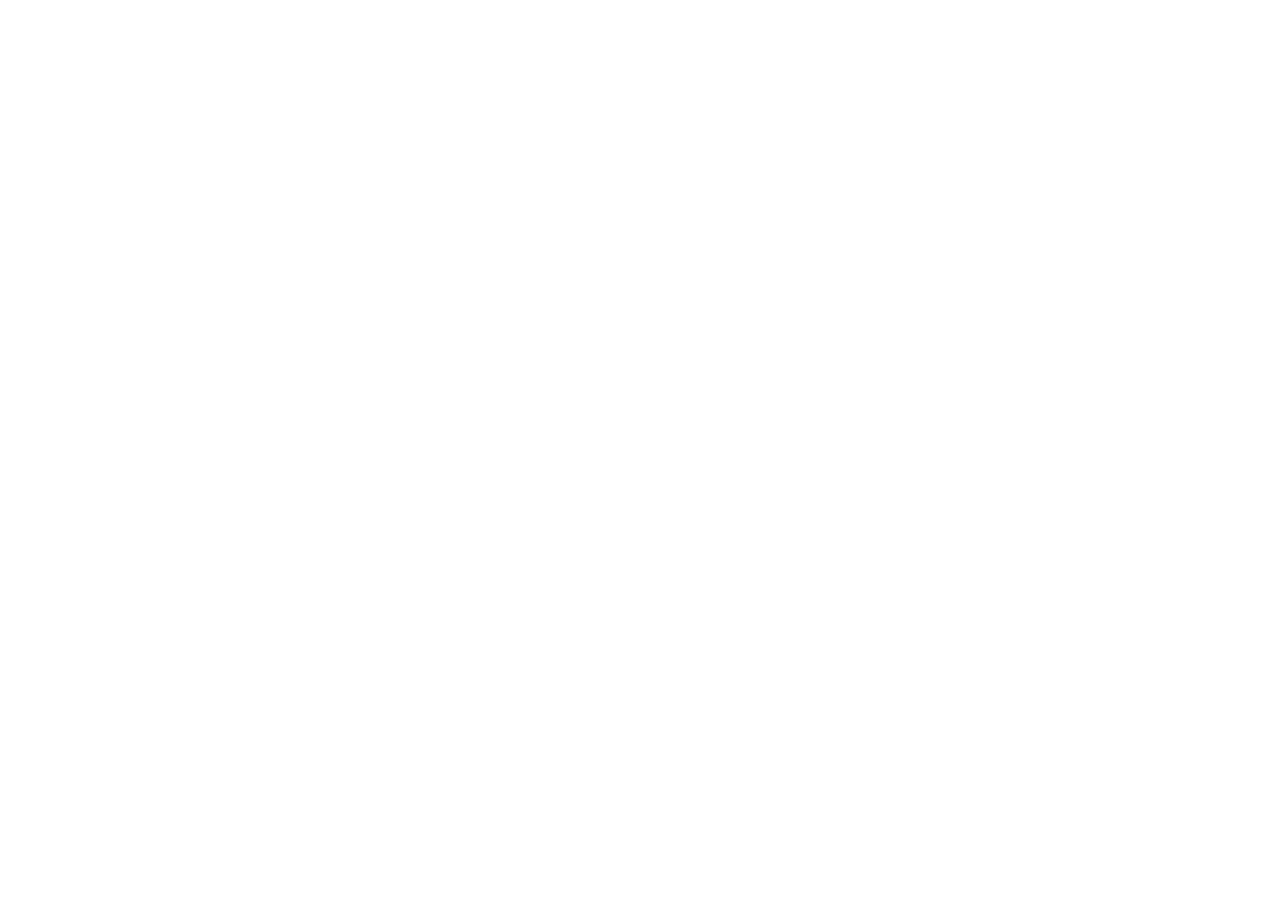
==== portofolio.html @ 979611de "Create portofolio.html" ====
<!DOCTYPE html>
<html lang="en">
<head>
    <meta charset="UTF-8">
    <meta name="viewport" content="width=device-width, initial-scale=1.0">
    <title>Document</title>
</head>
<body>
    
</body>
</html>
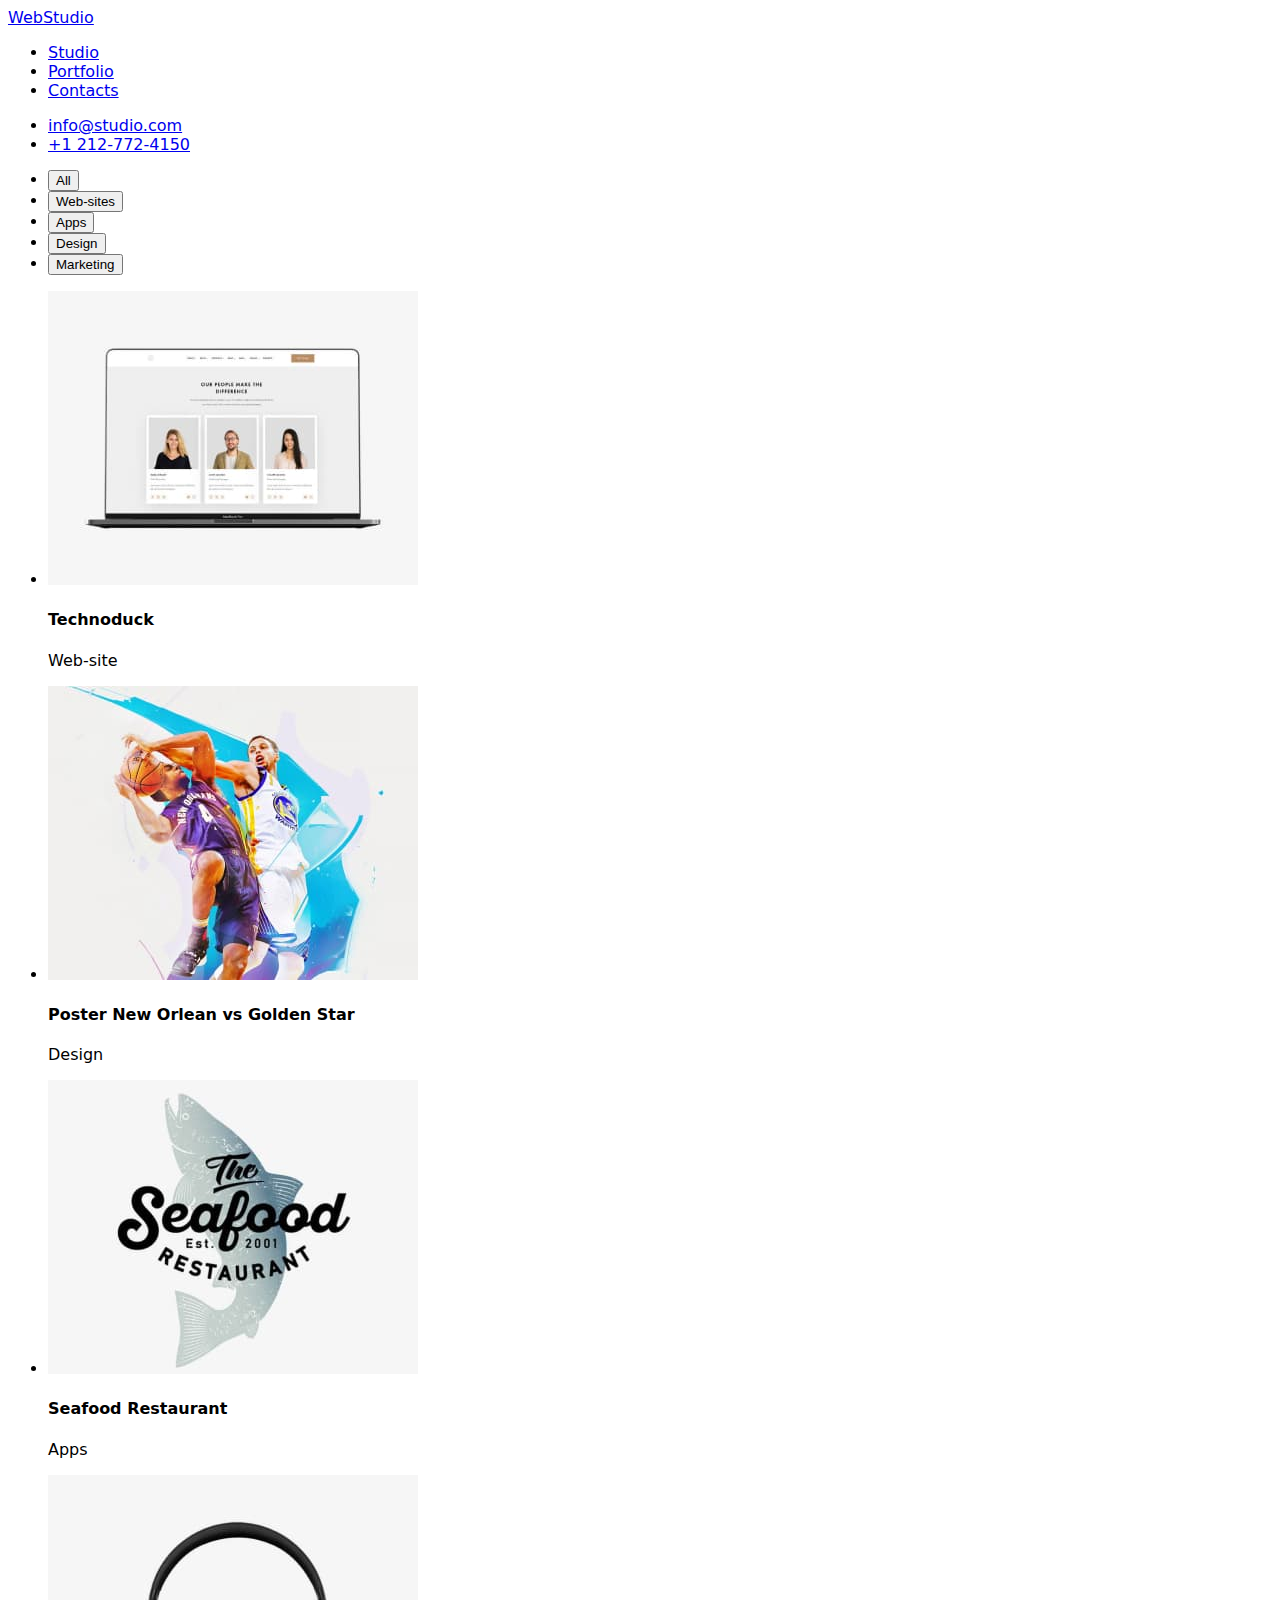
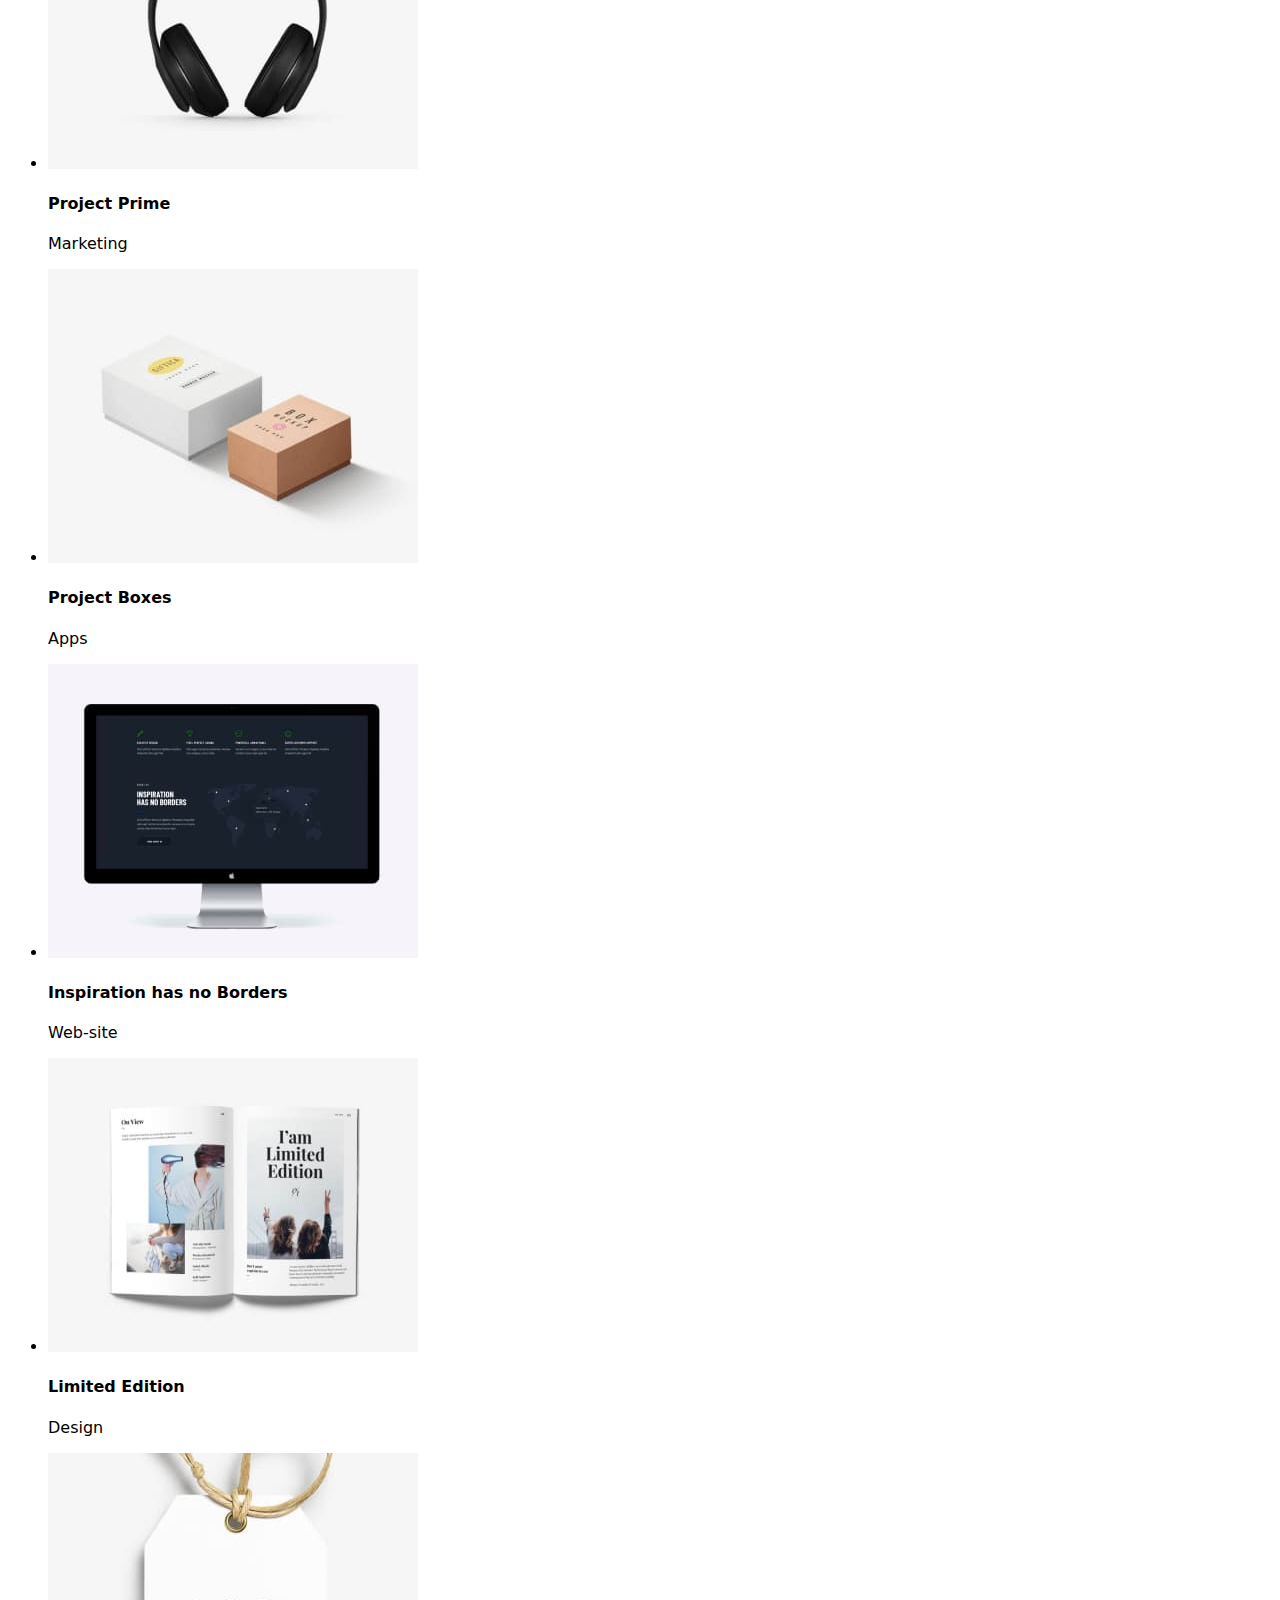
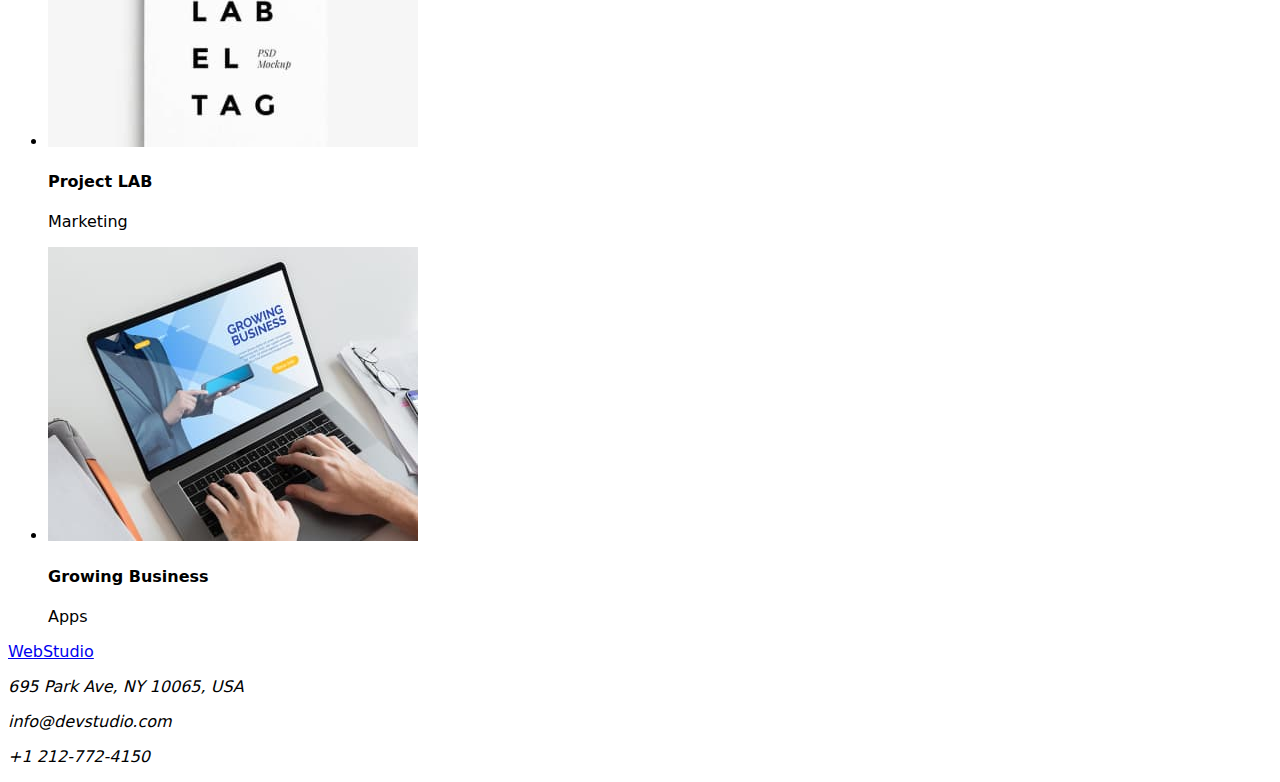
==== commit f8f6d690: "Update portofolio.html" ====
--- a/portofolio.html
+++ b/portofolio.html
@@ -1,11 +1,106 @@
 <!DOCTYPE html>
 <html lang="en">
+
 <head>
     <meta charset="UTF-8">
     <meta name="viewport" content="width=device-width, initial-scale=1.0">
-    <title>Document</title>
+    <title>Portofolio</title>
+
+    <link rel="preconnect" href="https://fonts.googleapis.com">
+    <link rel="preconnect" href="https://fonts.gstatic.com" crossorigin>
+    <link
+        href="https://fonts.googleapis.com/css2?family=Raleway:wght@700&family=Roboto:wght@400;500;700;900&display=swap"
+        rel="stylesheet">
+    <link rel="stylesheet" href="css/styles.css">
 </head>
+
 <body>
-    
+    <header>
+        <a href="./index.html">WebStudio</a>
+
+        <nav>
+            <ul>
+                <li><a href="./index.html">Studio</a></li>
+                <li><a href="./portofolio.html">Portfolio</a></li>
+                <li><a href="#">Contacts</a></li>
+            </ul>
+        </nav>
+
+        <ul>
+            <li><a href="mailto:info@studio.com">info@studio.com</a></li>
+            <li><a href="tel:+12127724150">+1 212-772-4150</a></li>
+        </ul>
+    </header>
+
+    <main>
+        <section>
+            <!-- Container section -->
+            <ul>
+                <li><button type="button"><span>All</span></button></li>
+                <li><button type="button"><span>Web-sites</span></button></li>
+                <li><button type="button"><span>Apps</span></button></li>
+                <li><button type="button"><span>Design</span></button></li>
+                <li><button type="button"><span>Marketing</span></button></li>
+            </ul>
+
+            <ul>
+                <li><img src="./images/technoduck.jpg" alt="Technoduck Web-site Image" width="370">
+                    <h4><b>Technoduck</b></h4>
+                    <p>Web-site</p>
+                </li>
+
+                <li><img src="./images/poster.jpg" alt="Poster New Orlean vs Golden Star Image" width="370">
+                    <h4><b>Poster New Orlean vs Golden Star</b></h4>
+                    <p>Design</p>
+                </li>
+
+                <li><img src="./images/seafood.jpg" alt="Seafood Restaurant Apps Image" width="370">
+                    <h4><b>Seafood Restaurant</b></h4>
+                    <p>Apps</p>
+                </li>
+
+                <li><img src="./images/headphones.jpg" alt="Project Prime Image" width="370">
+                    <h4><b>Project Prime</b></h4>
+                    <p>Marketing</p>
+                </li>
+
+                <li><img src="./images/boxes.jpg" alt="Project Boxes Apps Image" width="370">
+                    <h4><b>Project Boxes</b></h4>
+                    <p>Apps</p>
+                </li>
+
+                <li><img src="./images/monitor.jpg" alt="Inspiration has no Borders Web-site Image" width="370">
+                    <h4><b>Inspiration has no Borders</b></h4>
+                    <p>Web-site</p>
+                </li>
+
+                <li><img src="./images/book.jpg" alt="Limited Edition Image" width="370">
+                    <h4><b>Limited Edition</b></h4>
+                    <p>Design</p>
+
+                <li><img src="./images/label.jpg" alt="Project LAB Image" width="370">
+                    <h4><b>Project LAB</b></h4>
+                    <p>Marketing</p>
+                </li>
+
+                <li><img src="./images/laptop.jpg" alt="Growing Business Apps Image" width="370">
+                    <h4><b>Growing Business</b></h4>
+                    <p>Apps</p>
+                </li>
+            </ul>
+        </section>
+    </main>
+
+    <!-- Contact Adress Section -->
+    <footer>
+        <a href="./index.html">WebStudio</a>
+        <address>
+            <p>695 Park Ave, NY 10065, USA</p>
+            <p>info@devstudio.com</p>
+            <p>+1 212-772-4150</p>
+        </address>
+    </footer>
+
 </body>
+
 </html>--- a/css/styles.css
+++ b/css/styles.css
@@ -0,0 +1,106 @@
+body {
+  font-family: system-ui, -apple-system, BlinkMacSystemFont, "Segoe UI", Roboto,
+    Oxygen, Ubuntu, Cantarell, "Open Sans", "Helvetica Neue", sans-serif;
+}
+
+.header-web-logo {
+  color: #2196f3;
+  font-family: Raleway;
+  font-size: 26px;
+  font-weight: 700;
+  line-height: normal;
+  letter-spacing: 0.78px;
+}
+
+.header-studio-logo {
+  color: #000;
+  font-family: Raleway;
+  font-size: 26px;
+  font-weight: 700;
+  line-height: normal;
+  letter-spacing: 0.78px;
+}
+
+.nav-studio {
+  color: #212121;
+  font-family: Roboto;
+  font-size: 14px;
+  font-weight: 500;
+  line-height: normal;
+  letter-spacing: 0.28px;
+}
+.nav-link {
+  color: #212121;
+  font-family: Roboto;
+  font-size: 14px;
+  font-weight: 500;
+  line-height: normal;
+  letter-spacing: 0.28px;
+}
+
+.nav-portofolio {
+  color: #2196f3;
+  font-family: Roboto;
+  font-size: 14px;
+  font-weight: 500;
+  line-height: normal;
+  letter-spacing: 0.28px;
+}
+
+.contact {
+  color: #757575;
+  font-family: Roboto;
+  font-size: 14px;
+  font-weight: 500;
+  line-height: normal;
+  letter-spacing: 0.28px;
+}
+
+.business-solution-title {
+  color: #fff;
+  text-align: center;
+  font-family: Roboto;
+  font-size: 44px;
+  font-weight: 900;
+  line-height: 60px; /* 136.364% */
+  letter-spacing: 2.64px;
+  text-transform: uppercase;
+}
+
+.request-button {
+  color: #fff;
+  text-align: center;
+  font-family: Roboto;
+  font-size: 16px;
+  font-weight: 700;
+  line-height: 30px; /* 187.5% */
+  letter-spacing: 0.96px;
+}
+
+.about-us-title {
+  color: #212121;
+  font-family: Roboto;
+  font-size: 14px;
+  font-weight: 700;
+  line-height: normal;
+  letter-spacing: 0.42px;
+  text-transform: uppercase;
+}
+
+.about-us-text {
+  color: #757575;
+  font-family: Roboto;
+  font-size: 14px;
+  line-height: 24px; /* 171.429% */
+  letter-spacing: 0.42px;
+}
+
+.what-we-do-title {
+  color: #212121;
+  text-align: center;
+  font-family: Roboto;
+  font-size: 36px;
+  font-weight: 700;
+  line-height: normal;
+  letter-spacing: 1.08px;
+}
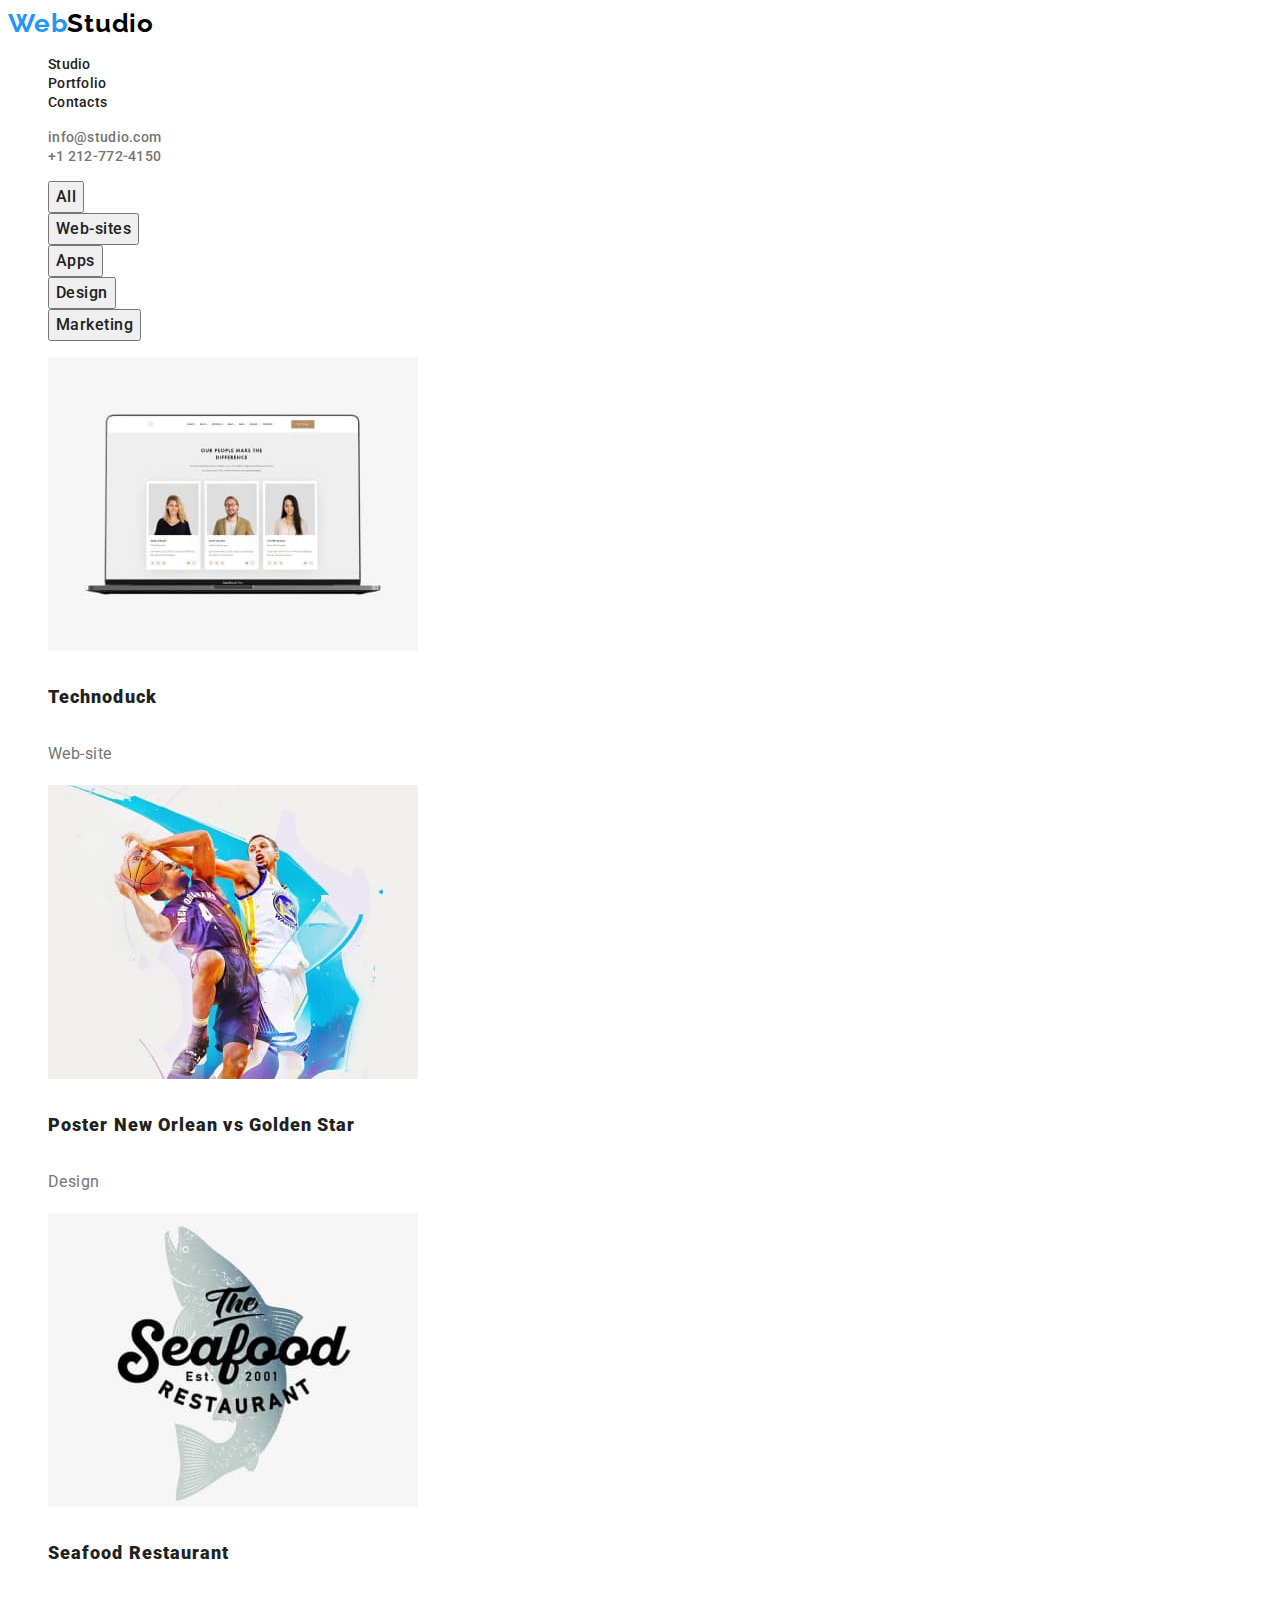
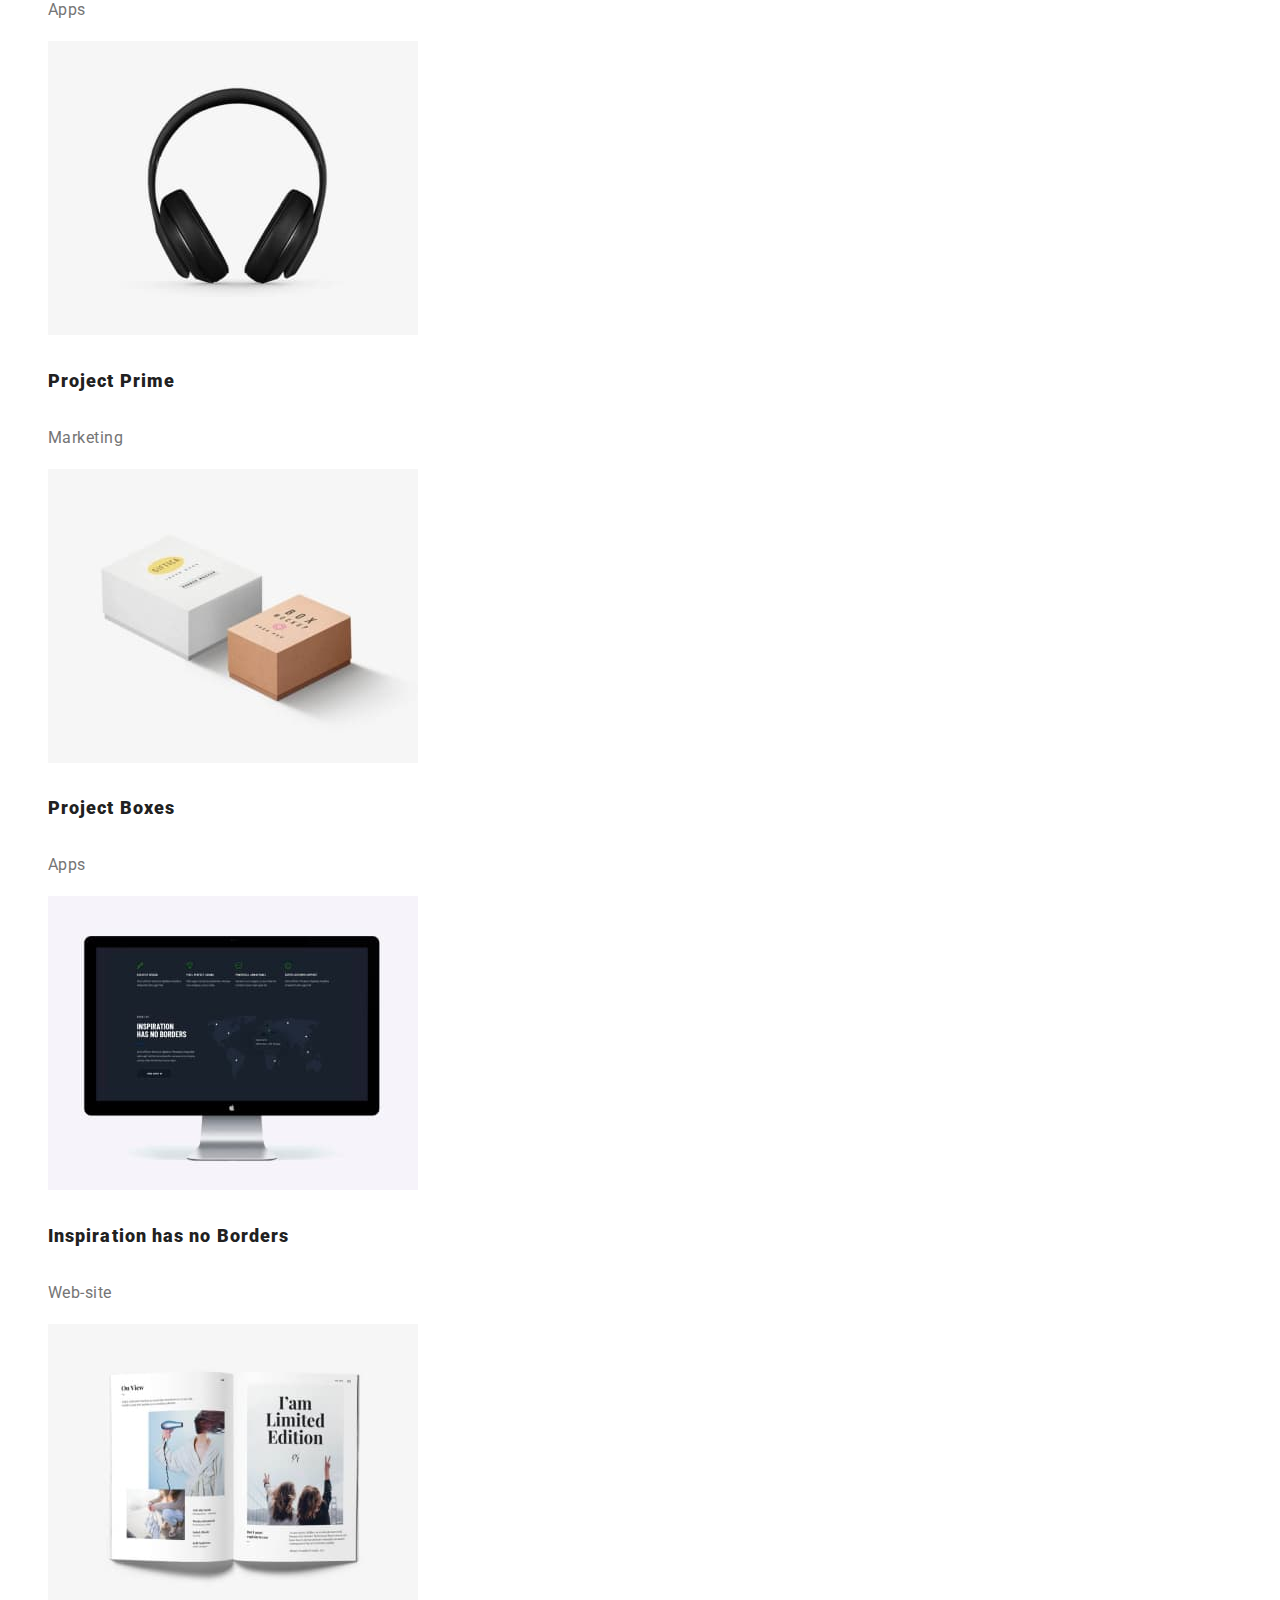
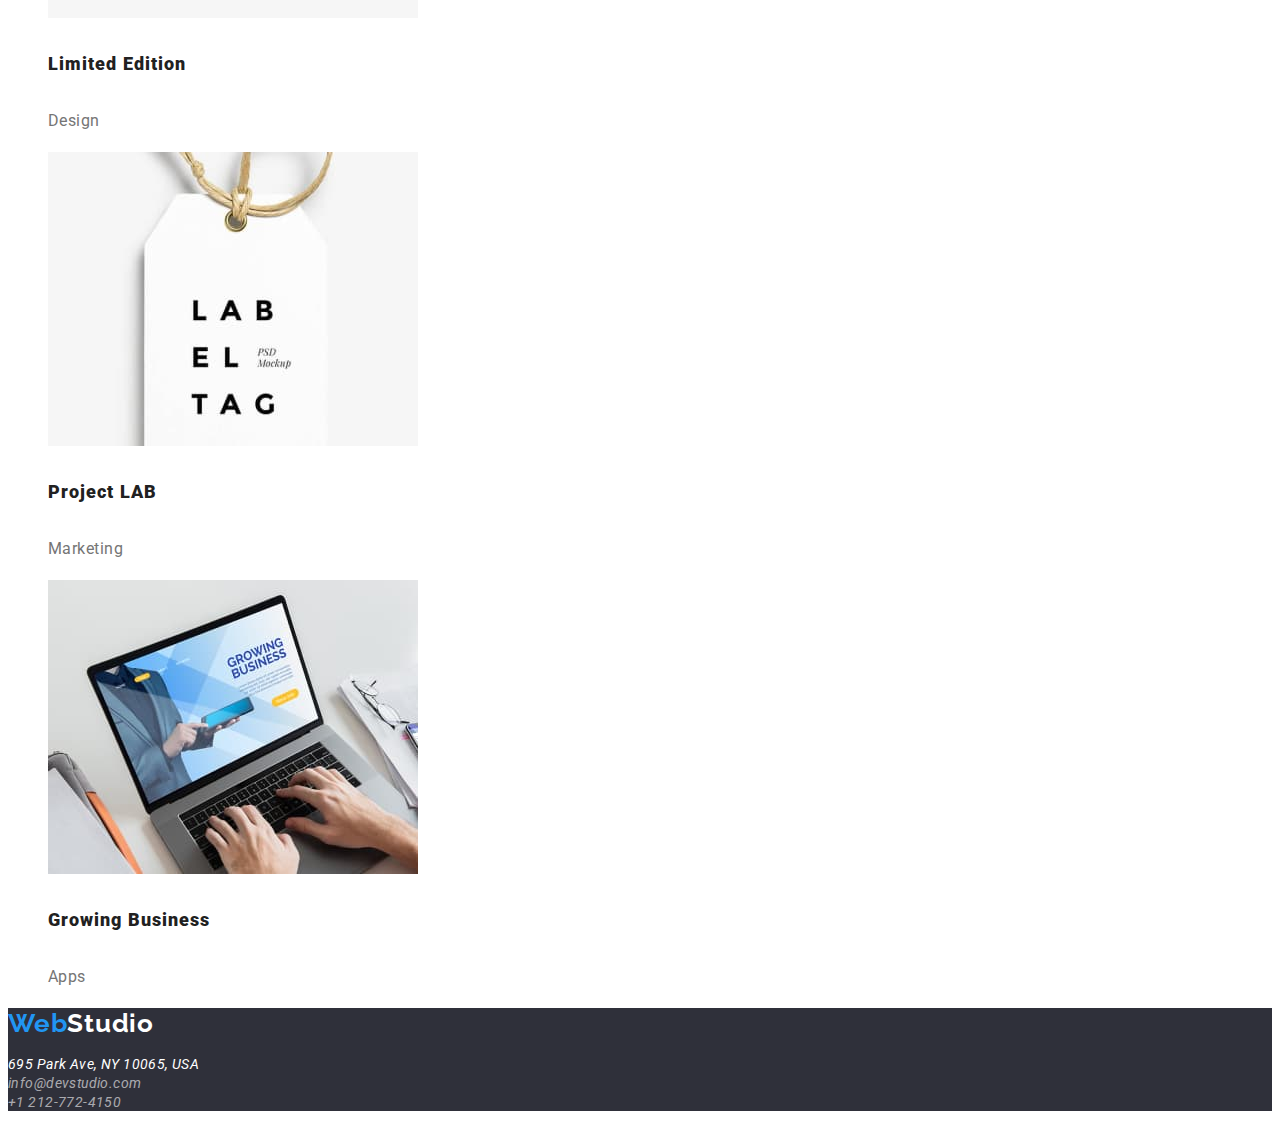
==== commit 5db292d1: "homework done" ====
--- a/portofolio.html
+++ b/portofolio.html
@@ -5,7 +5,6 @@
     <meta charset="UTF-8">
     <meta name="viewport" content="width=device-width, initial-scale=1.0">
     <title>Portofolio</title>
-
     <link rel="preconnect" href="https://fonts.googleapis.com">
     <link rel="preconnect" href="https://fonts.gstatic.com" crossorigin>
     <link
@@ -16,88 +15,92 @@
 
 <body>
     <header>
-        <a href="./index.html">WebStudio</a>
+        <a class="no-underline" href="./index.html"><span class="web-logo">Web</span><span
+                class="upper-studio-logo">Studio</span></a>
 
         <nav>
-            <ul>
-                <li><a href="./index.html">Studio</a></li>
-                <li><a href="./portofolio.html">Portfolio</a></li>
-                <li><a href="#">Contacts</a></li>
+            <ul class="no-bullet">
+                <li><a class="no-underline" href="./index.html"><span class="nav-link">Studio</span></a></li>
+                <li><a class="no-underline" href="./portofolio.html"><span class="nav-link">Portfolio</span></a></li>
+                <li><a class="no-underline" href="#"><span class="nav-link">Contacts</span></a></li>
             </ul>
         </nav>
 
-        <ul>
-            <li><a href="mailto:info@studio.com">info@studio.com</a></li>
-            <li><a href="tel:+12127724150">+1 212-772-4150</a></li>
+        <ul class="no-bullet">
+            <li><a class="no-underline" href="mailto:info@studio.com"><span class="contact">info@studio.com</span></a>
+            </li>
+            <li><a class="no-underline" href="tel:+12127724150"><span class="contact">+1 212-772-4150</span></a></li>
         </ul>
     </header>
 
     <main>
         <section>
             <!-- Container section -->
-            <ul>
-                <li><button type="button"><span>All</span></button></li>
-                <li><button type="button"><span>Web-sites</span></button></li>
-                <li><button type="button"><span>Apps</span></button></li>
-                <li><button type="button"><span>Design</span></button></li>
-                <li><button type="button"><span>Marketing</span></button></li>
+            <ul class="no-bullet">
+                <li><button class="menu" type="button">All</button></li>
+                <li><button class="menu" type="button">Web-sites</button></li>
+                <li><button class="menu" type="button">Apps</button></li>
+                <li><button class="menu" type="button">Design</button></li>
+                <li><button class="menu" type="button">Marketing</button></li>
             </ul>
 
-            <ul>
+            <ul class="no-bullet">
                 <li><img src="./images/technoduck.jpg" alt="Technoduck Web-site Image" width="370">
-                    <h4><b>Technoduck</b></h4>
-                    <p>Web-site</p>
+                    <h4 class="project"><b>Technoduck</b></h4>
+                    <p class="web-site">Web-site</p>
                 </li>
 
                 <li><img src="./images/poster.jpg" alt="Poster New Orlean vs Golden Star Image" width="370">
-                    <h4><b>Poster New Orlean vs Golden Star</b></h4>
-                    <p>Design</p>
+                    <h4 class="project"><b>Poster New Orlean vs Golden Star</b></h4>
+                    <p class="design">Design</p>
                 </li>
 
-                <li><img src="./images/seafood.jpg" alt="Seafood Restaurant Apps Image" width="370">
-                    <h4><b>Seafood Restaurant</b></h4>
-                    <p>Apps</p>
+                <li><img src=" ./images/seafood.jpg" alt="Seafood Restaurant Apps Image" width="370">
+                    <h4 class="project"><b>Seafood Restaurant</b></h4>
+                    <p class="apps">Apps</p>
                 </li>
 
-                <li><img src="./images/headphones.jpg" alt="Project Prime Image" width="370">
-                    <h4><b>Project Prime</b></h4>
-                    <p>Marketing</p>
+                <li><img src=" ./images/headphones.jpg" alt="Project Prime Image" width="370">
+                    <h4 class="project"><b>Project Prime</b></h4>
+                    <p class="marketing">Marketing</p>
                 </li>
 
                 <li><img src="./images/boxes.jpg" alt="Project Boxes Apps Image" width="370">
-                    <h4><b>Project Boxes</b></h4>
-                    <p>Apps</p>
+                    <h4 class="project"><b>Project Boxes</b></h4>
+                    <p class="apps">Apps</p>
                 </li>
 
                 <li><img src="./images/monitor.jpg" alt="Inspiration has no Borders Web-site Image" width="370">
-                    <h4><b>Inspiration has no Borders</b></h4>
-                    <p>Web-site</p>
+                    <h4 class="project"><b>Inspiration has no Borders</b></h4>
+                    <p class="web-site">Web-site</p>
                 </li>
 
                 <li><img src="./images/book.jpg" alt="Limited Edition Image" width="370">
-                    <h4><b>Limited Edition</b></h4>
-                    <p>Design</p>
+                    <h4 class="project"><b>Limited Edition</b></h4>
+                    <p class="design">Design</p>
 
                 <li><img src="./images/label.jpg" alt="Project LAB Image" width="370">
-                    <h4><b>Project LAB</b></h4>
-                    <p>Marketing</p>
+                    <h4 class="project"><b>Project LAB</b></h4>
+                    <p class="marketing">Marketing</p>
                 </li>
 
                 <li><img src="./images/laptop.jpg" alt="Growing Business Apps Image" width="370">
-                    <h4><b>Growing Business</b></h4>
-                    <p>Apps</p>
+                    <h4 class="project"><b>Growing Business</b></h4>
+                    <p class="apps">Apps</p>
                 </li>
             </ul>
         </section>
     </main>
 
     <!-- Contact Adress Section -->
-    <footer>
-        <a href="./index.html">WebStudio</a>
+    <footer class="bottom">
+        <a class="no-underline" href="./index.html"><span class="web-logo">Web</span><span
+                class="bottom-studio-logo">Studio</span></a>
         <address>
-            <p>695 Park Ave, NY 10065, USA</p>
-            <p>info@devstudio.com</p>
-            <p>+1 212-772-4150</p>
+            <p> <span class="location">695 Park Ave, NY 10065, USA</span><br>
+                <span class="contact-us">info@devstudio.com</span><br>
+                <span class="contact-us">+1 212-772-4150</span>
+            </p>
         </address>
     </footer>
 
--- a/css/styles.css
+++ b/css/styles.css
@@ -3,7 +3,7 @@
     Oxygen, Ubuntu, Cantarell, "Open Sans", "Helvetica Neue", sans-serif;
 }
 
-.header-web-logo {
+.web-logo {
   color: #2196f3;
   font-family: Raleway;
   font-size: 26px;
@@ -12,7 +12,7 @@
   letter-spacing: 0.78px;
 }
 
-.header-studio-logo {
+.upper-studio-logo {
   color: #000;
   font-family: Raleway;
   font-size: 26px;
@@ -21,14 +21,6 @@
   letter-spacing: 0.78px;
 }
 
-.nav-studio {
-  color: #212121;
-  font-family: Roboto;
-  font-size: 14px;
-  font-weight: 500;
-  line-height: normal;
-  letter-spacing: 0.28px;
-}
 .nav-link {
   color: #212121;
   font-family: Roboto;
@@ -37,16 +29,6 @@
   line-height: normal;
   letter-spacing: 0.28px;
 }
-
-.nav-portofolio {
-  color: #2196f3;
-  font-family: Roboto;
-  font-size: 14px;
-  font-weight: 500;
-  line-height: normal;
-  letter-spacing: 0.28px;
-}
-
 .contact {
   color: #757575;
   font-family: Roboto;
@@ -56,7 +38,16 @@
   letter-spacing: 0.28px;
 }
 
-.business-solution-title {
+.nav-link:hover,
+.contact:hover {
+  color: #2196f3;
+}
+
+.business-solutions-section {
+  background: #2f303a;
+}
+
+.business-solution {
   color: #fff;
   text-align: center;
   font-family: Roboto;
@@ -75,9 +66,17 @@
   font-weight: 700;
   line-height: 30px; /* 187.5% */
   letter-spacing: 0.96px;
+  background: #2196f3;
+  cursor: pointer;
 }
 
-.about-us-title {
+.request-button:hover {
+  border-radius: 4px;
+  background: #2196f3;
+  box-shadow: 0px 4px 4px 0px rgba(0, 0, 0, 0.15);
+}
+
+.about-us {
   color: #212121;
   font-family: Roboto;
   font-size: 14px;
@@ -95,12 +94,104 @@
   letter-spacing: 0.42px;
 }
 
-.what-we-do-title {
+.chapter {
+  text-align: center;
   color: #212121;
-  text-align: center;
   font-family: Roboto;
   font-size: 36px;
   font-weight: 700;
   line-height: normal;
   letter-spacing: 1.08px;
 }
+
+.my-name {
+  text-align: center;
+  color: #212121;
+  font-family: Roboto;
+  font-size: 16px;
+  font-weight: 500;
+  line-height: normal;
+  letter-spacing: 0.48px;
+}
+
+.my-job {
+  color: #757575;
+  text-align: center;
+  font-family: Roboto;
+  font-size: 16px;
+  line-height: normal;
+  letter-spacing: 0.48px;
+}
+
+.menu {
+  color: #212121;
+  text-align: center;
+  font-family: Roboto;
+  font-size: 16px;
+  font-weight: 500;
+  line-height: 26px; /* 162.5% */
+  letter-spacing: 0.48px;
+  cursor: pointer;
+}
+
+.menu:hover {
+  background-color: #2196f3;
+  color: #fff;
+}
+
+.project {
+  color: #212121;
+  font-family: Roboto;
+  font-size: 18px;
+  font-weight: 700;
+  line-height: 36px; /* 200% */
+  letter-spacing: 1.08px;
+}
+
+.web-site,
+.design,
+.apps,
+.marketing {
+  color: #757575;
+  font-family: Roboto;
+  font-size: 16px;
+  line-height: 30px; /* 187.5% */
+  letter-spacing: 0.48px;
+}
+
+.bottom-studio-logo {
+  color: #fff;
+  font-family: Raleway;
+  font-size: 26px;
+  font-weight: 700;
+  line-height: normal;
+  letter-spacing: 0.78px;
+}
+
+.location {
+  color: #fff;
+  font-family: Roboto;
+  font-size: 14px;
+  line-height: normal;
+  letter-spacing: 0.42px;
+}
+
+.contact-us {
+  color: rgba(255, 255, 255, 0.6);
+  font-family: Roboto;
+  font-size: 14px;
+  line-height: normal;
+  letter-spacing: 0.42px;
+}
+
+.bottom {
+  background: #2f303a;
+}
+
+.no-underline {
+  text-decoration: none;
+}
+
+.no-bullet {
+  list-style-type: none;
+}
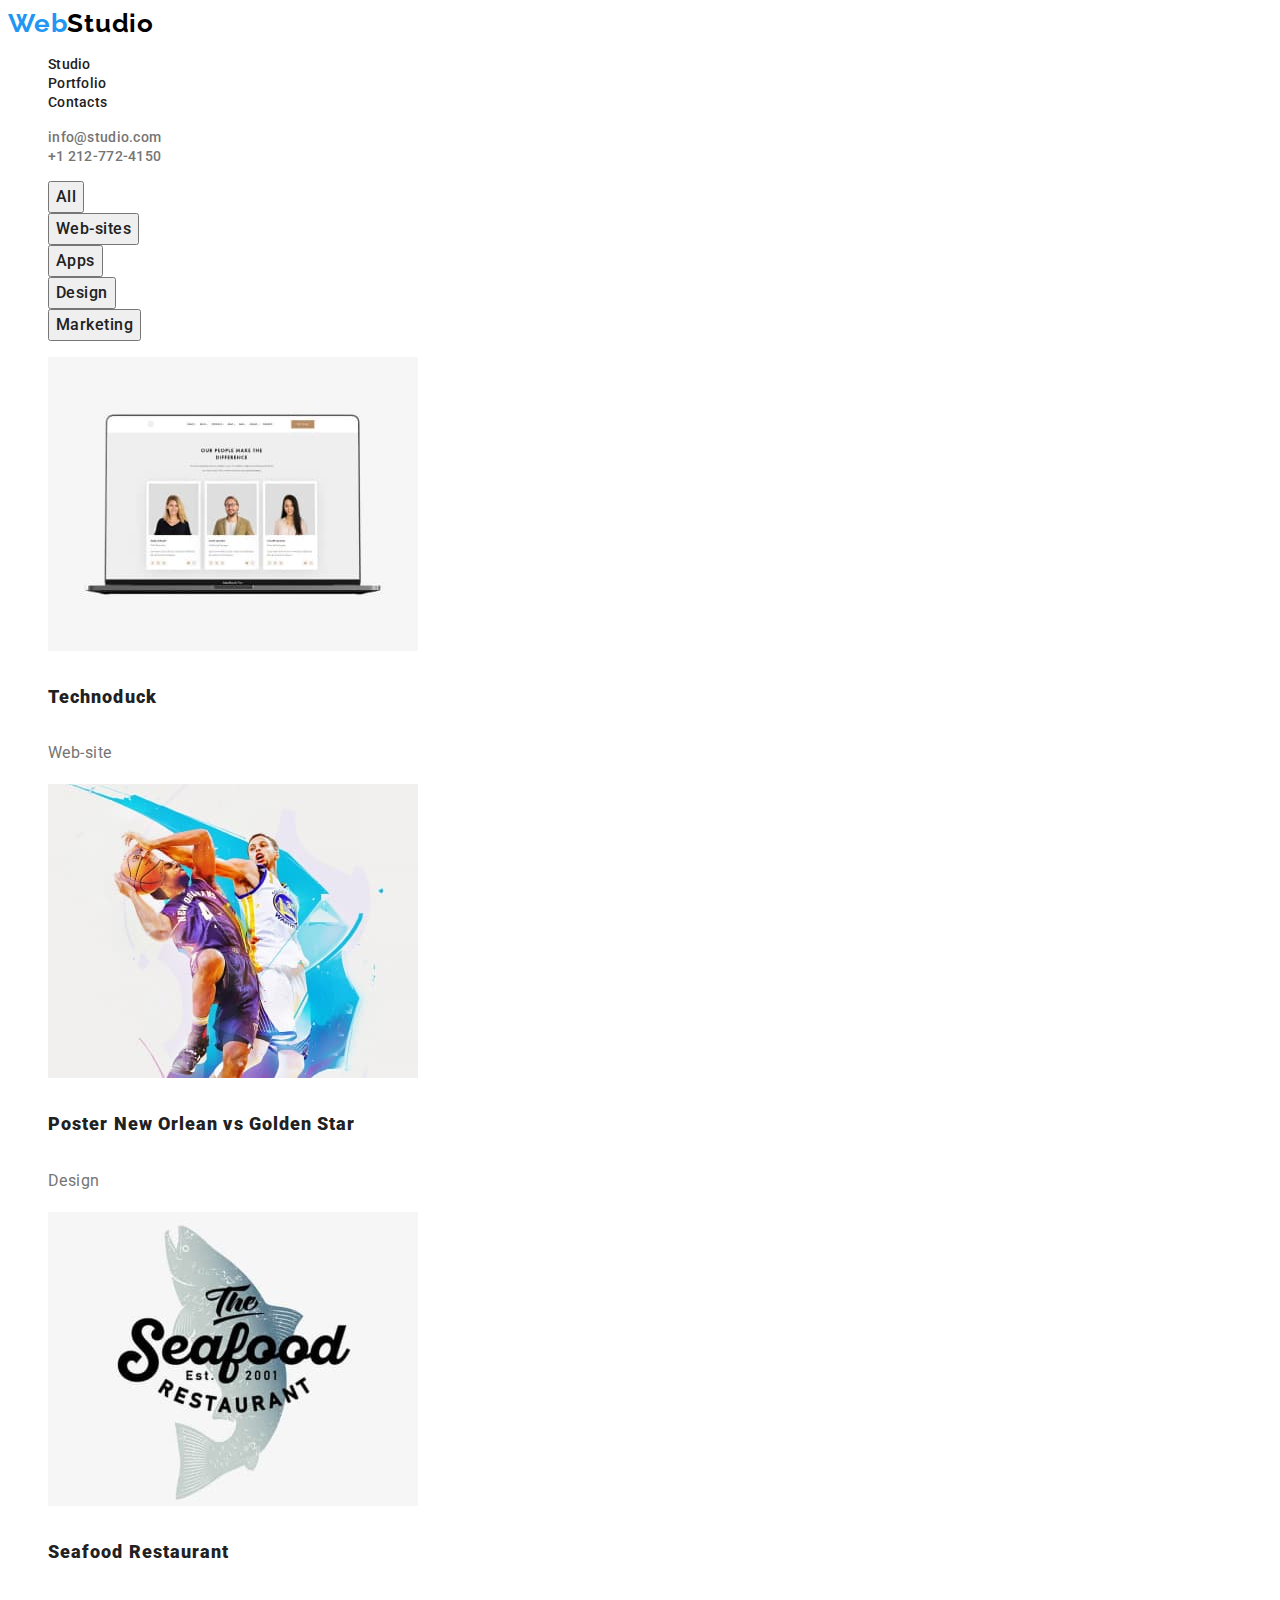
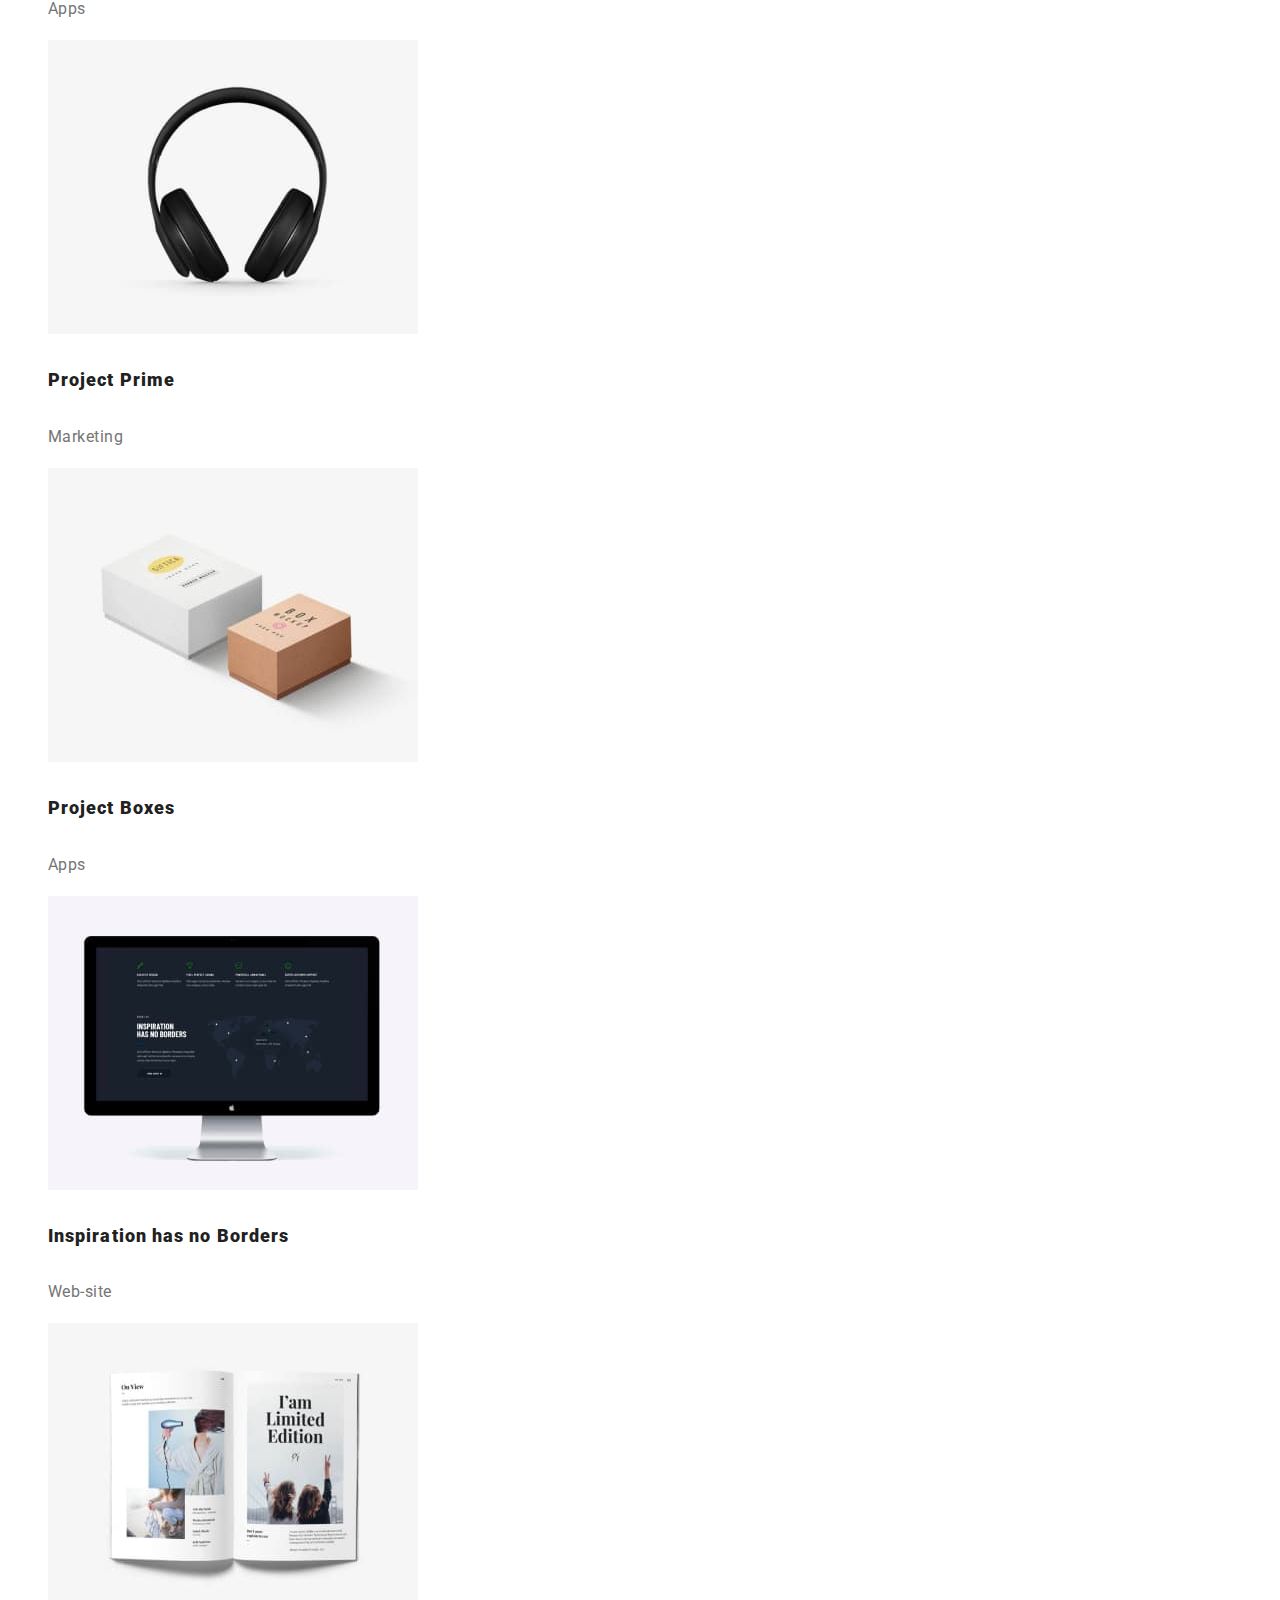
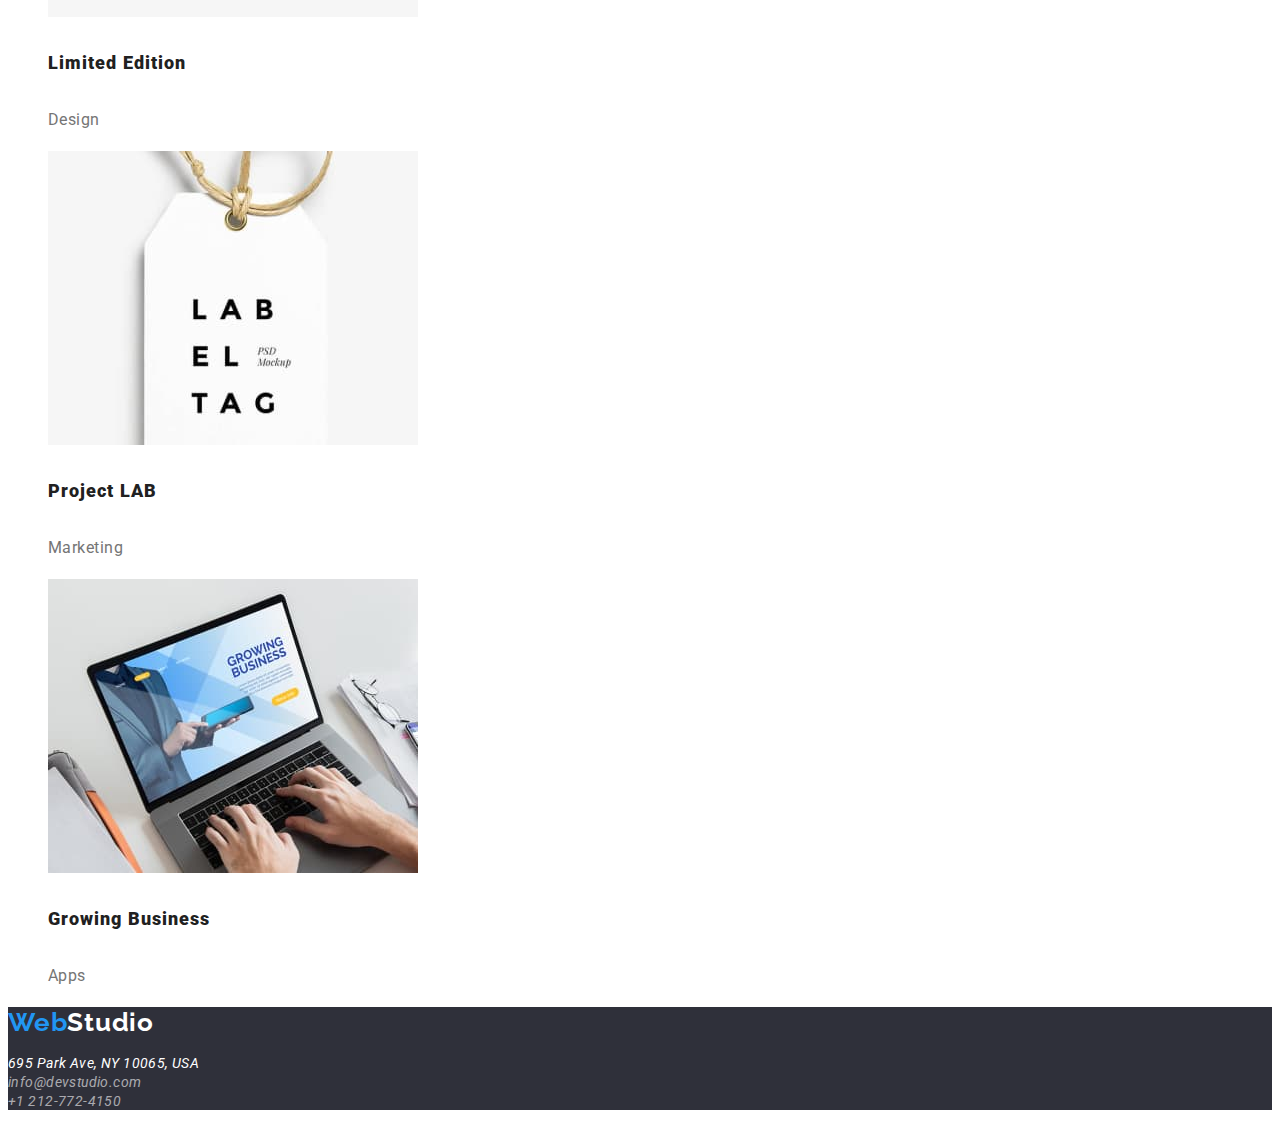
==== commit 2744dd6b: "ul and a classes removed" ====
--- a/portofolio.html
+++ b/portofolio.html
@@ -15,28 +15,29 @@
 
 <body>
     <header>
-        <a class="no-underline" href="./index.html"><span class="web-logo">Web</span><span
-                class="upper-studio-logo">Studio</span></a>
+        <a href="./index.html"><span class="web-logo">Web</span><span class="upper-studio-logo">Studio</span></a>
 
         <nav>
-            <ul class="no-bullet">
-                <li><a class="no-underline" href="./index.html"><span class="nav-link">Studio</span></a></li>
-                <li><a class="no-underline" href="./portofolio.html"><span class="nav-link">Portfolio</span></a></li>
-                <li><a class="no-underline" href="#"><span class="nav-link">Contacts</span></a></li>
+            <ul>
+                <li><a href="./index.html"><span class="nav-link">Studio</span></a></li>
+                <li><a href="./portofolio.html"><span class="nav-link">Portfolio</span></a>
+                </li>
+                <li><a href="#"><span class="nav-link">Contacts</span></a></li>
             </ul>
         </nav>
 
-        <ul class="no-bullet">
-            <li><a class="no-underline" href="mailto:info@studio.com"><span class="contact">info@studio.com</span></a>
+        <ul>
+            <li><a href="mailto:info@studio.com"><span class="contact">info@studio.com</span></a>
             </li>
-            <li><a class="no-underline" href="tel:+12127724150"><span class="contact">+1 212-772-4150</span></a></li>
+            <li><a href="tel:+12127724150"><span class="contact">+1 212-772-4150</span></a>
+            </li>
         </ul>
     </header>
 
     <main>
         <section>
             <!-- Container section -->
-            <ul class="no-bullet">
+            <ul>
                 <li><button class="menu" type="button">All</button></li>
                 <li><button class="menu" type="button">Web-sites</button></li>
                 <li><button class="menu" type="button">Apps</button></li>
@@ -44,7 +45,7 @@
                 <li><button class="menu" type="button">Marketing</button></li>
             </ul>
 
-            <ul class="no-bullet">
+            <ul>
                 <li><img src="./images/technoduck.jpg" alt="Technoduck Web-site Image" width="370">
                     <h4 class="project"><b>Technoduck</b></h4>
                     <p class="web-site">Web-site</p>
@@ -94,8 +95,7 @@
 
     <!-- Contact Adress Section -->
     <footer class="bottom">
-        <a class="no-underline" href="./index.html"><span class="web-logo">Web</span><span
-                class="bottom-studio-logo">Studio</span></a>
+        <a href="./index.html"><span class="web-logo">Web</span><span class="bottom-studio-logo">Studio</span></a>
         <address>
             <p> <span class="location">695 Park Ave, NY 10065, USA</span><br>
                 <span class="contact-us">info@devstudio.com</span><br>
--- a/css/styles.css
+++ b/css/styles.css
@@ -1,6 +1,15 @@
 body {
   font-family: system-ui, -apple-system, BlinkMacSystemFont, "Segoe UI", Roboto,
     Oxygen, Ubuntu, Cantarell, "Open Sans", "Helvetica Neue", sans-serif;
+  color: #000;
+}
+
+ul {
+  list-style-type: none;
+}
+
+a {
+  text-decoration: none;
 }
 
 .web-logo {
@@ -53,7 +62,7 @@
   font-family: Roboto;
   font-size: 44px;
   font-weight: 900;
-  line-height: 60px; /* 136.364% */
+  line-height: 136.364%;
   letter-spacing: 2.64px;
   text-transform: uppercase;
 }
@@ -64,7 +73,7 @@
   font-family: Roboto;
   font-size: 16px;
   font-weight: 700;
-  line-height: 30px; /* 187.5% */
+  line-height: 187.5%;
   letter-spacing: 0.96px;
   background: #2196f3;
   cursor: pointer;
@@ -90,7 +99,7 @@
   color: #757575;
   font-family: Roboto;
   font-size: 14px;
-  line-height: 24px; /* 171.429% */
+  line-height: 171.429%;
   letter-spacing: 0.42px;
 }
 
@@ -129,7 +138,7 @@
   font-family: Roboto;
   font-size: 16px;
   font-weight: 500;
-  line-height: 26px; /* 162.5% */
+  line-height: 162.5%;
   letter-spacing: 0.48px;
   cursor: pointer;
 }
@@ -144,7 +153,7 @@
   font-family: Roboto;
   font-size: 18px;
   font-weight: 700;
-  line-height: 36px; /* 200% */
+  line-height: 200%;
   letter-spacing: 1.08px;
 }
 
@@ -155,7 +164,7 @@
   color: #757575;
   font-family: Roboto;
   font-size: 16px;
-  line-height: 30px; /* 187.5% */
+  line-height: 187.5%;
   letter-spacing: 0.48px;
 }
 
@@ -187,11 +196,3 @@
 .bottom {
   background: #2f303a;
 }
-
-.no-underline {
-  text-decoration: none;
-}
-
-.no-bullet {
-  list-style-type: none;
-}
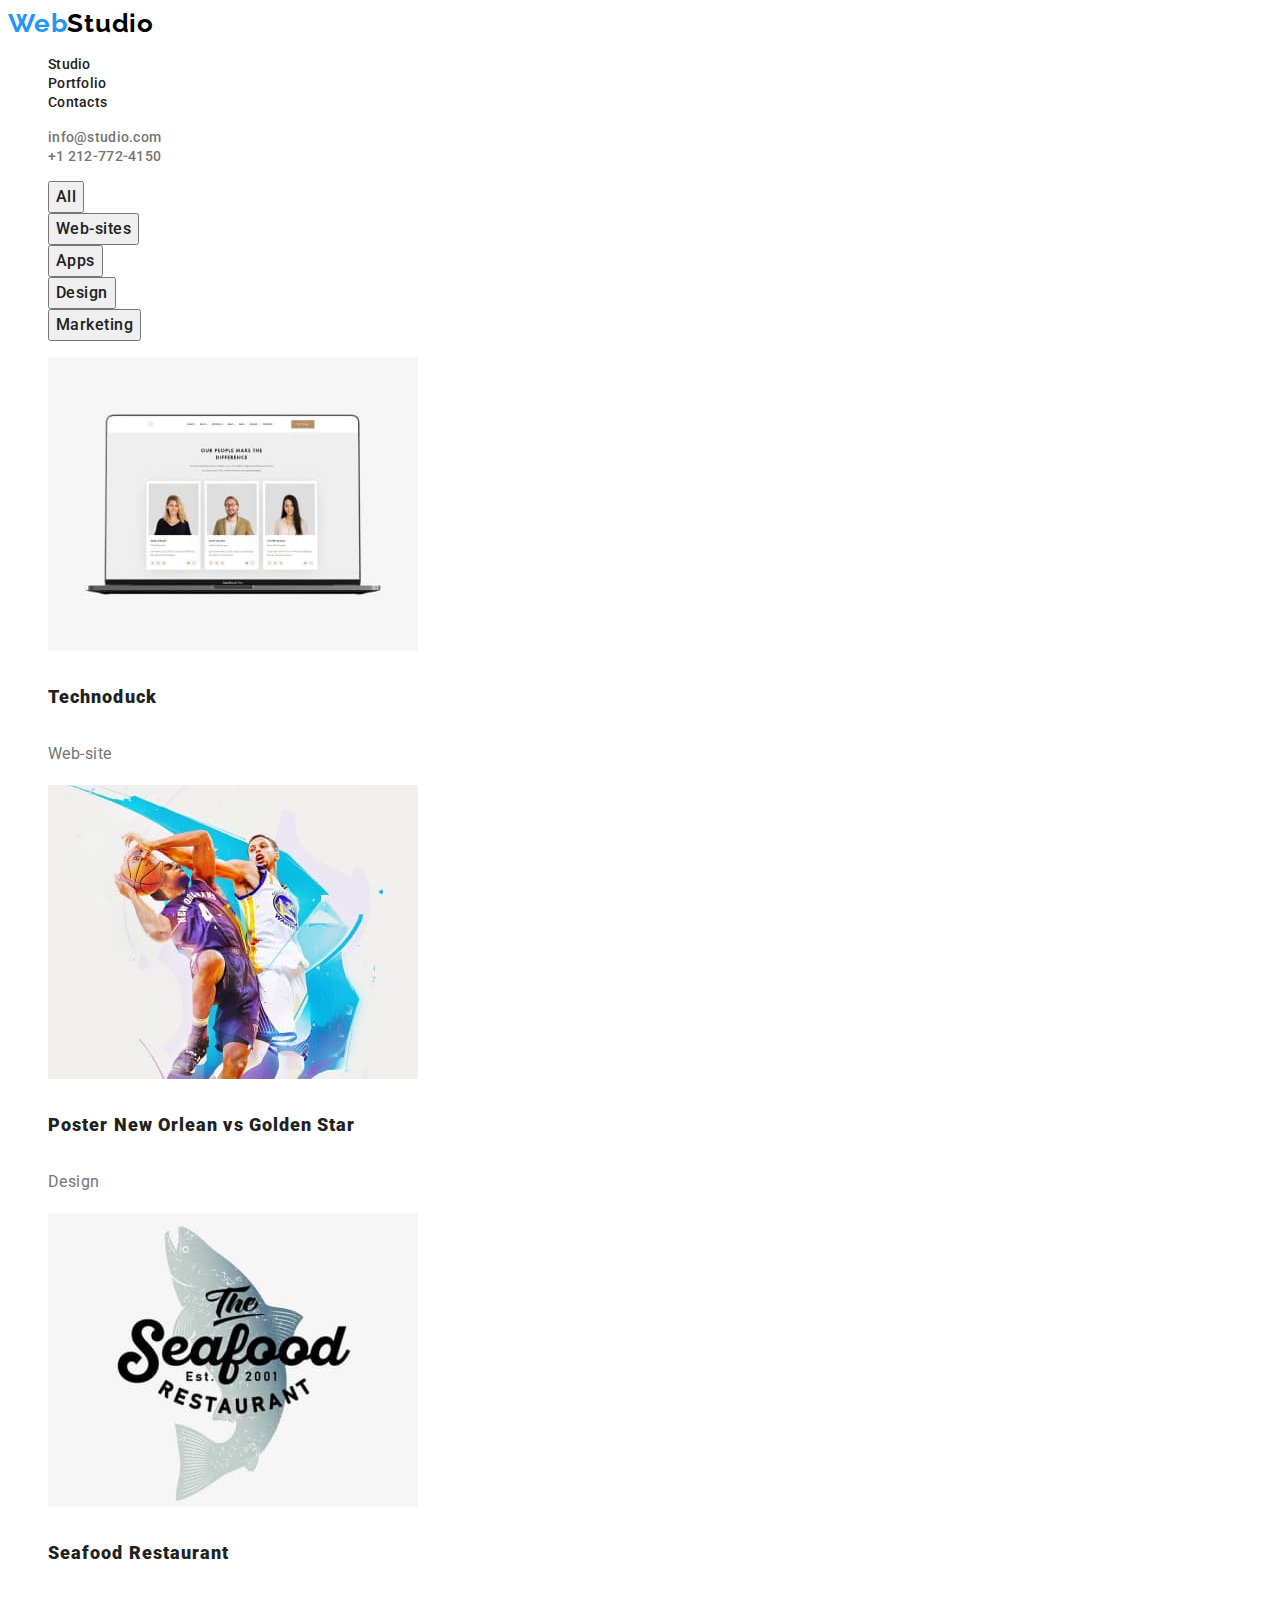
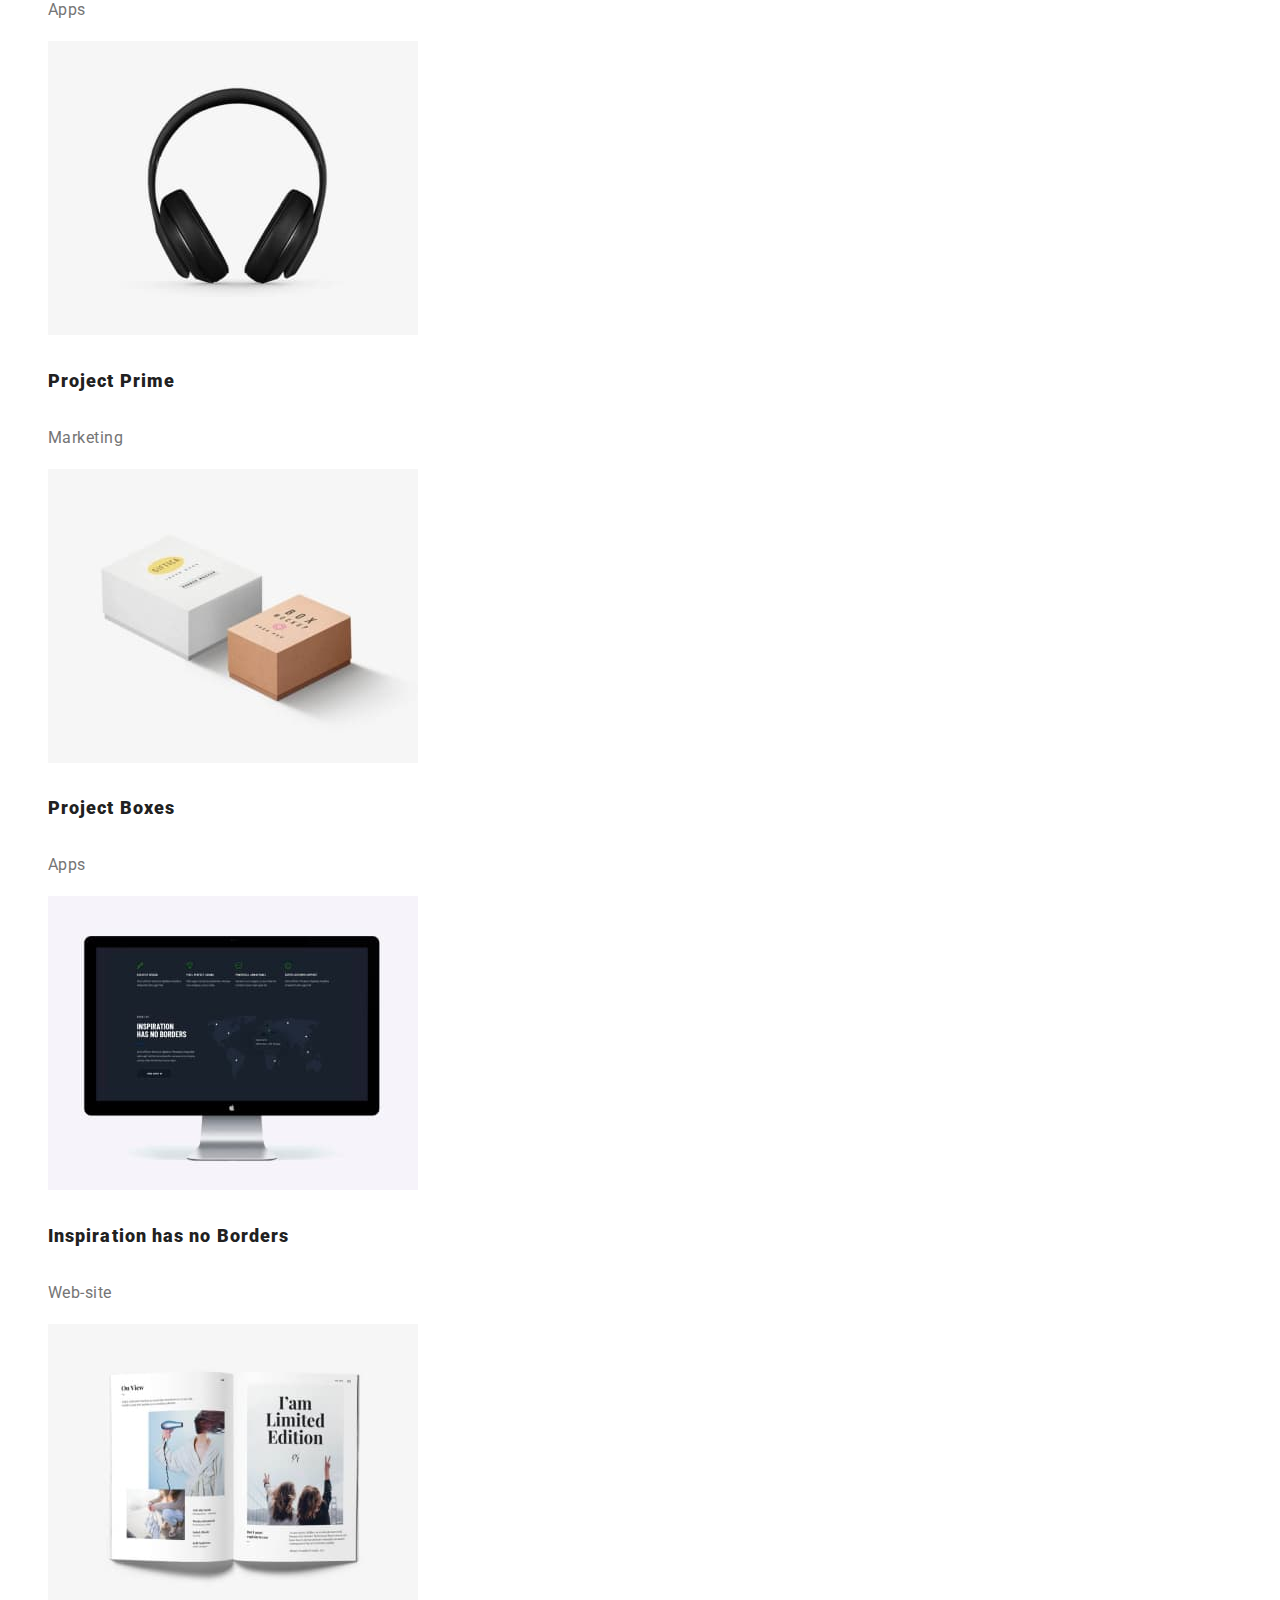
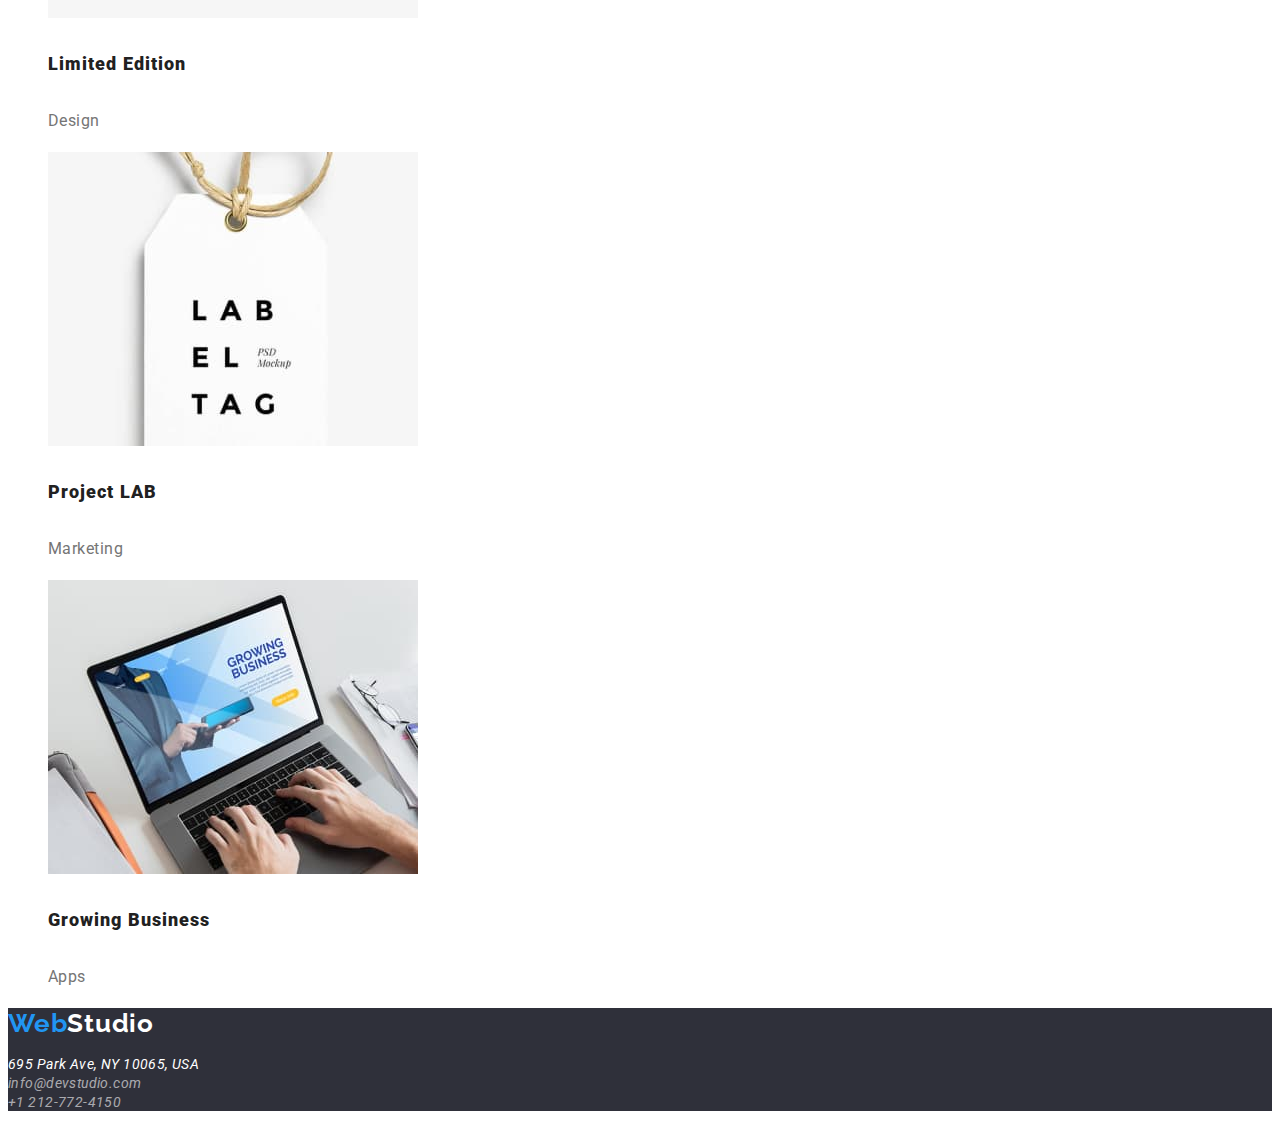
==== commit c431277c: "class names changed" ====
--- a/portofolio.html
+++ b/portofolio.html
@@ -38,11 +38,11 @@
         <section>
             <!-- Container section -->
             <ul>
-                <li><button class="menu" type="button">All</button></li>
-                <li><button class="menu" type="button">Web-sites</button></li>
-                <li><button class="menu" type="button">Apps</button></li>
-                <li><button class="menu" type="button">Design</button></li>
-                <li><button class="menu" type="button">Marketing</button></li>
+                <li><button class="filter" type="button">All</button></li>
+                <li><button class="filter" type="button">Web-sites</button></li>
+                <li><button class="filter" type="button">Apps</button></li>
+                <li><button class="filter" type="button">Design</button></li>
+                <li><button class="filter" type="button">Marketing</button></li>
             </ul>
 
             <ul>
--- a/css/styles.css
+++ b/css/styles.css
@@ -1,6 +1,5 @@
 body {
-  font-family: system-ui, -apple-system, BlinkMacSystemFont, "Segoe UI", Roboto,
-    Oxygen, Ubuntu, Cantarell, "Open Sans", "Helvetica Neue", sans-serif;
+  font-family: "Roboto", sans-serif;
   color: #000;
 }
 
@@ -48,7 +47,9 @@
 }
 
 .nav-link:hover,
-.contact:hover {
+.nav-link:focus,
+.contact:hover,
+.contact:focus {
   color: #2196f3;
 }
 
@@ -58,28 +59,29 @@
 
 .business-solution {
   color: #fff;
-  text-align: center;
-  font-family: Roboto;
+  font-family: Roboto;
+  text-align: center;
   font-size: 44px;
   font-weight: 900;
-  line-height: 136.364%;
+  line-height: 1.36364;
   letter-spacing: 2.64px;
   text-transform: uppercase;
 }
 
-.request-button {
-  color: #fff;
-  text-align: center;
-  font-family: Roboto;
-  font-size: 16px;
-  font-weight: 700;
-  line-height: 187.5%;
+.order-service {
+  color: #fff;
+  text-align: center;
+  font-family: Roboto;
+  font-size: 16px;
+  font-weight: 700;
+  line-height: 1.875;
   letter-spacing: 0.96px;
   background: #2196f3;
   cursor: pointer;
 }
 
-.request-button:hover {
+.order-service:hover,
+.order-service:focus {
   border-radius: 4px;
   background: #2196f3;
   box-shadow: 0px 4px 4px 0px rgba(0, 0, 0, 0.15);
@@ -99,7 +101,7 @@
   color: #757575;
   font-family: Roboto;
   font-size: 14px;
-  line-height: 171.429%;
+  line-height: 1.71429;
   letter-spacing: 0.42px;
 }
 
@@ -132,18 +134,18 @@
   letter-spacing: 0.48px;
 }
 
-.menu {
-  color: #212121;
-  text-align: center;
-  font-family: Roboto;
-  font-size: 16px;
-  font-weight: 500;
-  line-height: 162.5%;
+.filter {
+  color: #212121;
+  text-align: center;
+  font-family: Roboto;
+  font-size: 16px;
+  font-weight: 500;
+  line-height: 1.625;
   letter-spacing: 0.48px;
   cursor: pointer;
 }
 
-.menu:hover {
+.filter:hover {
   background-color: #2196f3;
   color: #fff;
 }
@@ -153,7 +155,7 @@
   font-family: Roboto;
   font-size: 18px;
   font-weight: 700;
-  line-height: 200%;
+  line-height: 2;
   letter-spacing: 1.08px;
 }
 
@@ -164,7 +166,7 @@
   color: #757575;
   font-family: Roboto;
   font-size: 16px;
-  line-height: 187.5%;
+  line-height: 1.875;
   letter-spacing: 0.48px;
 }
 
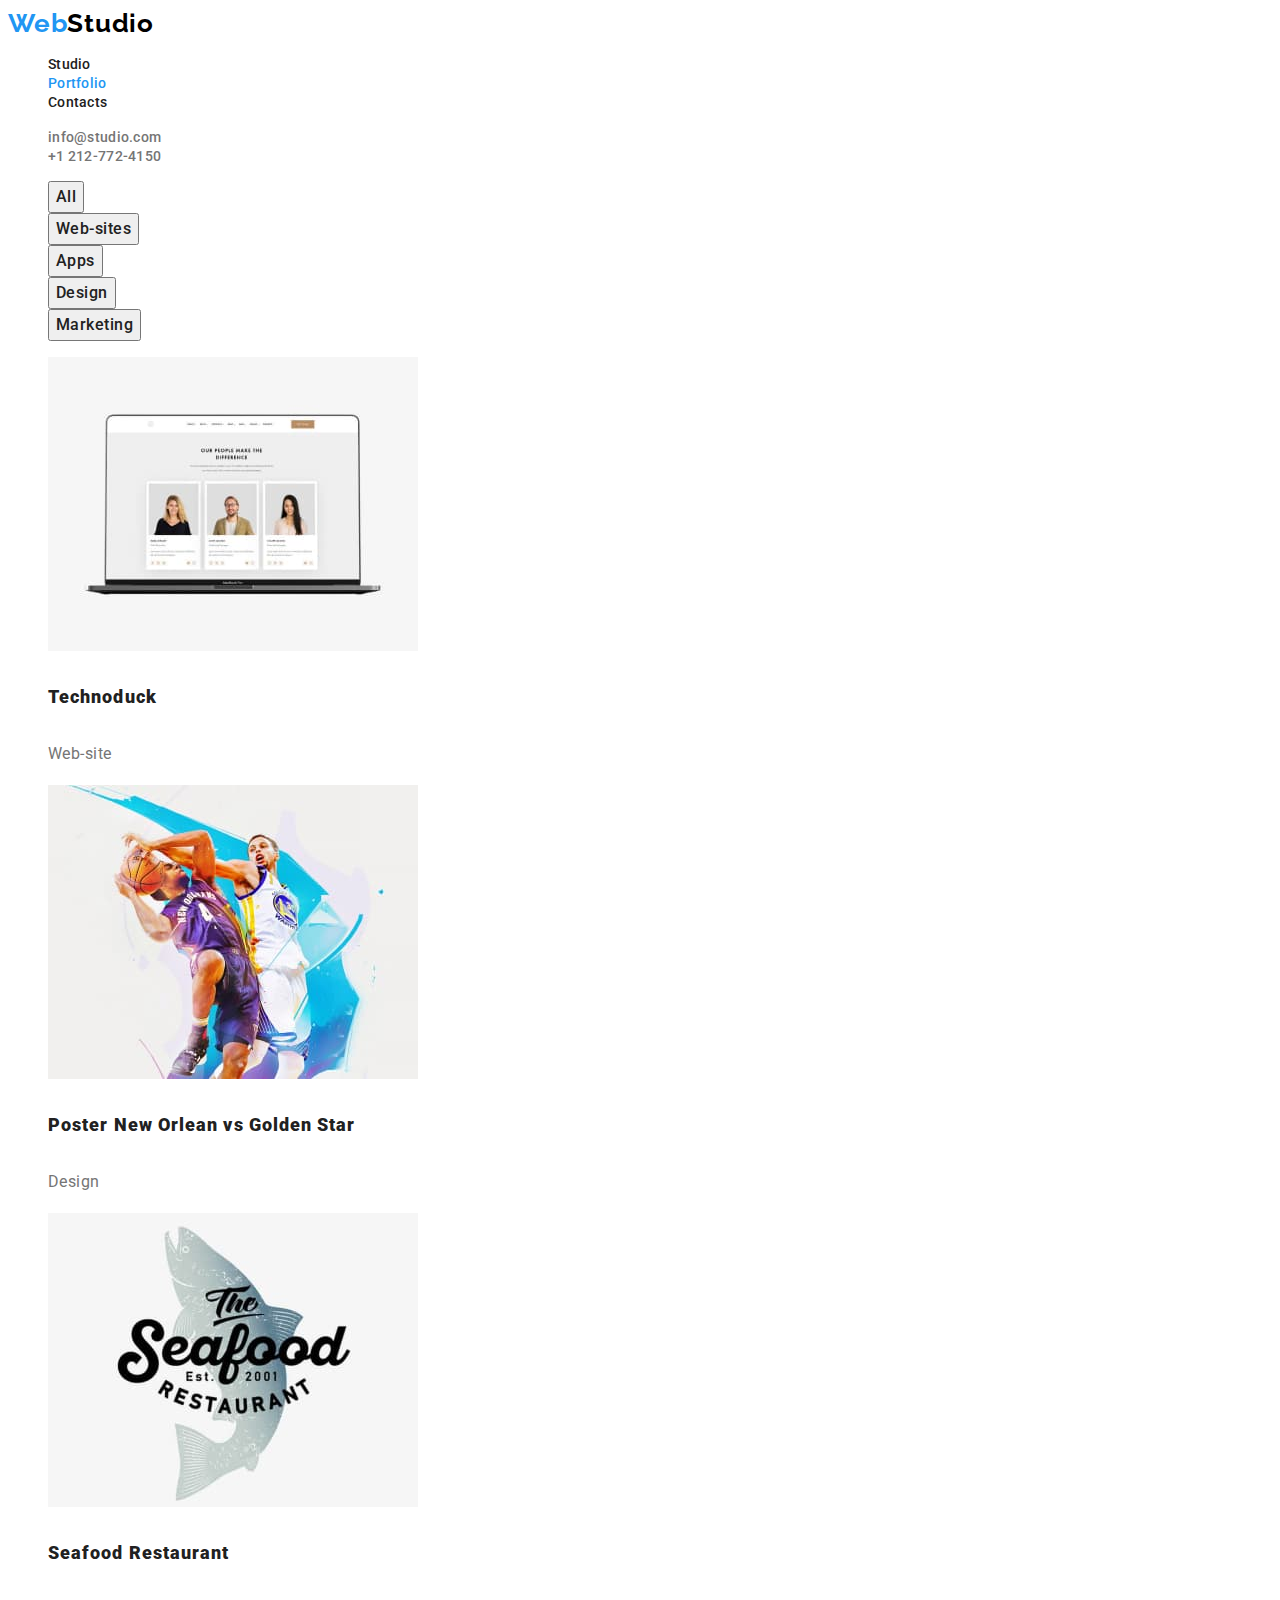
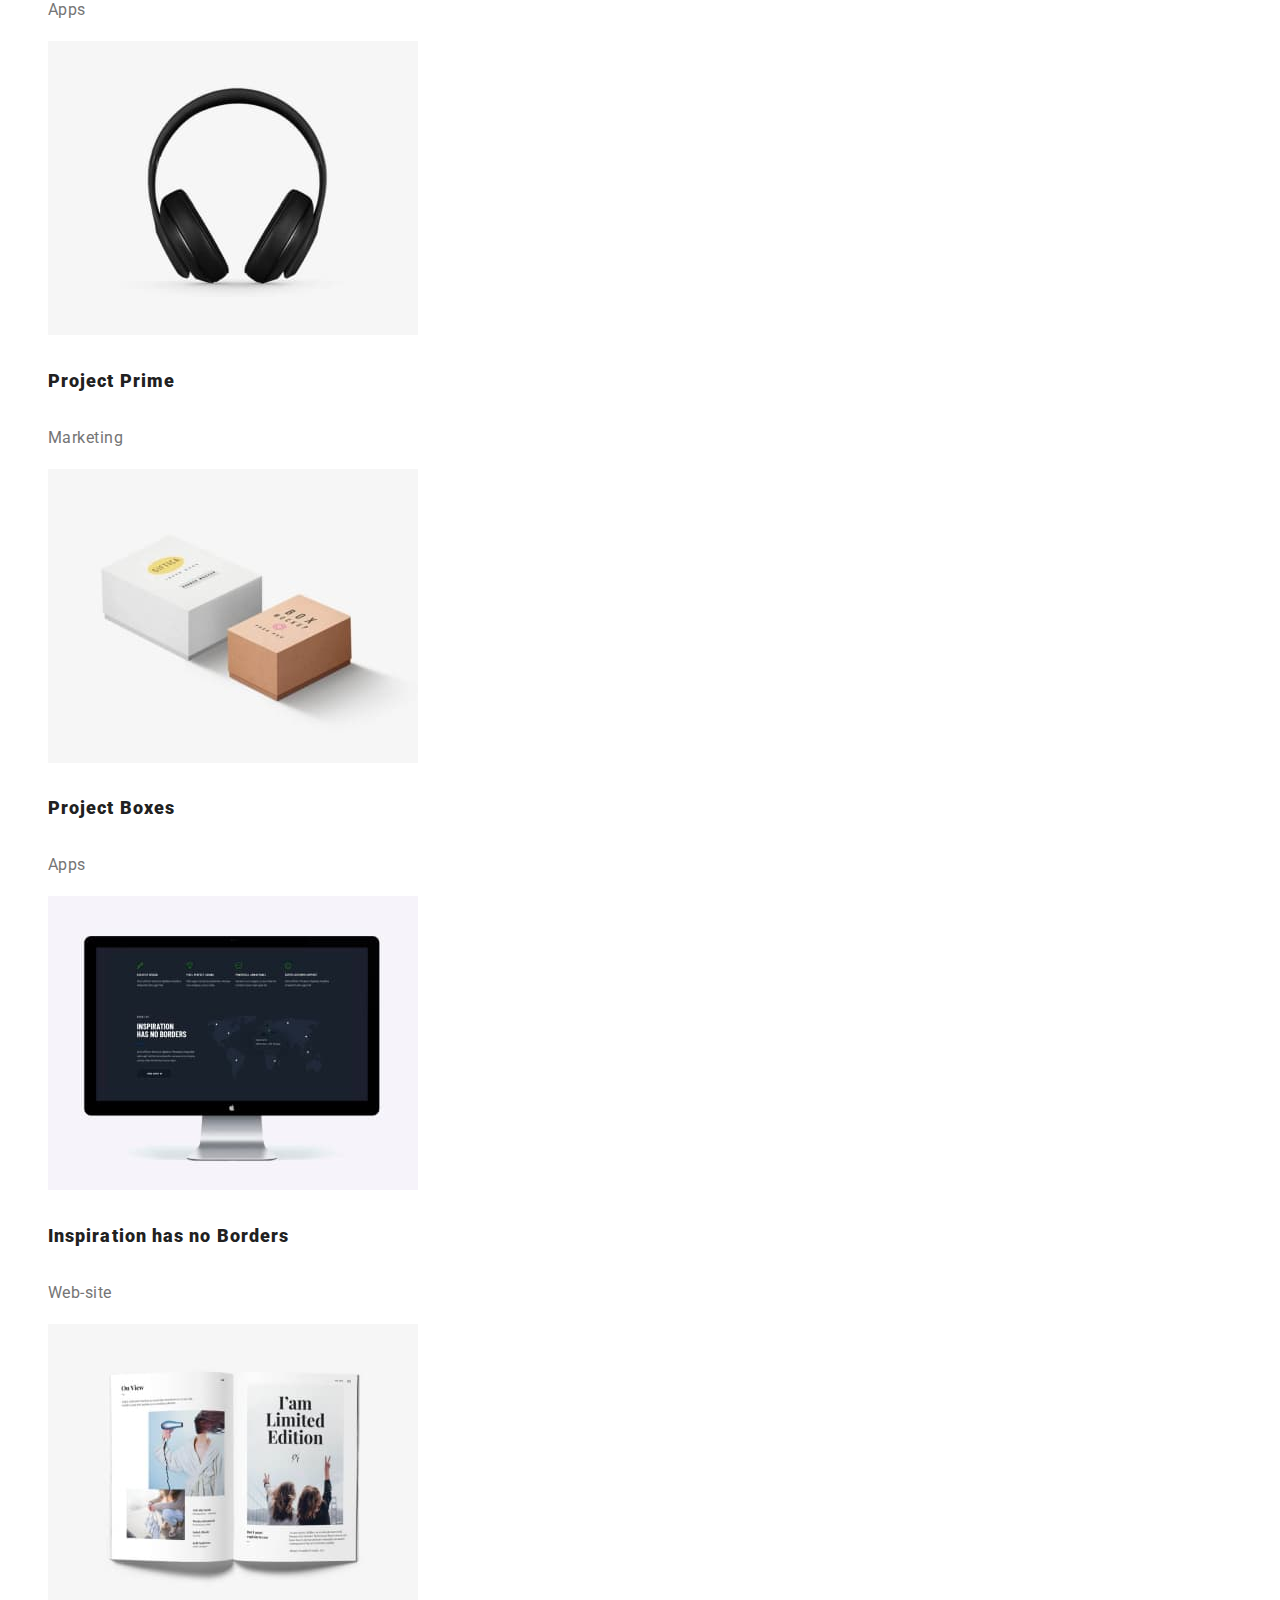
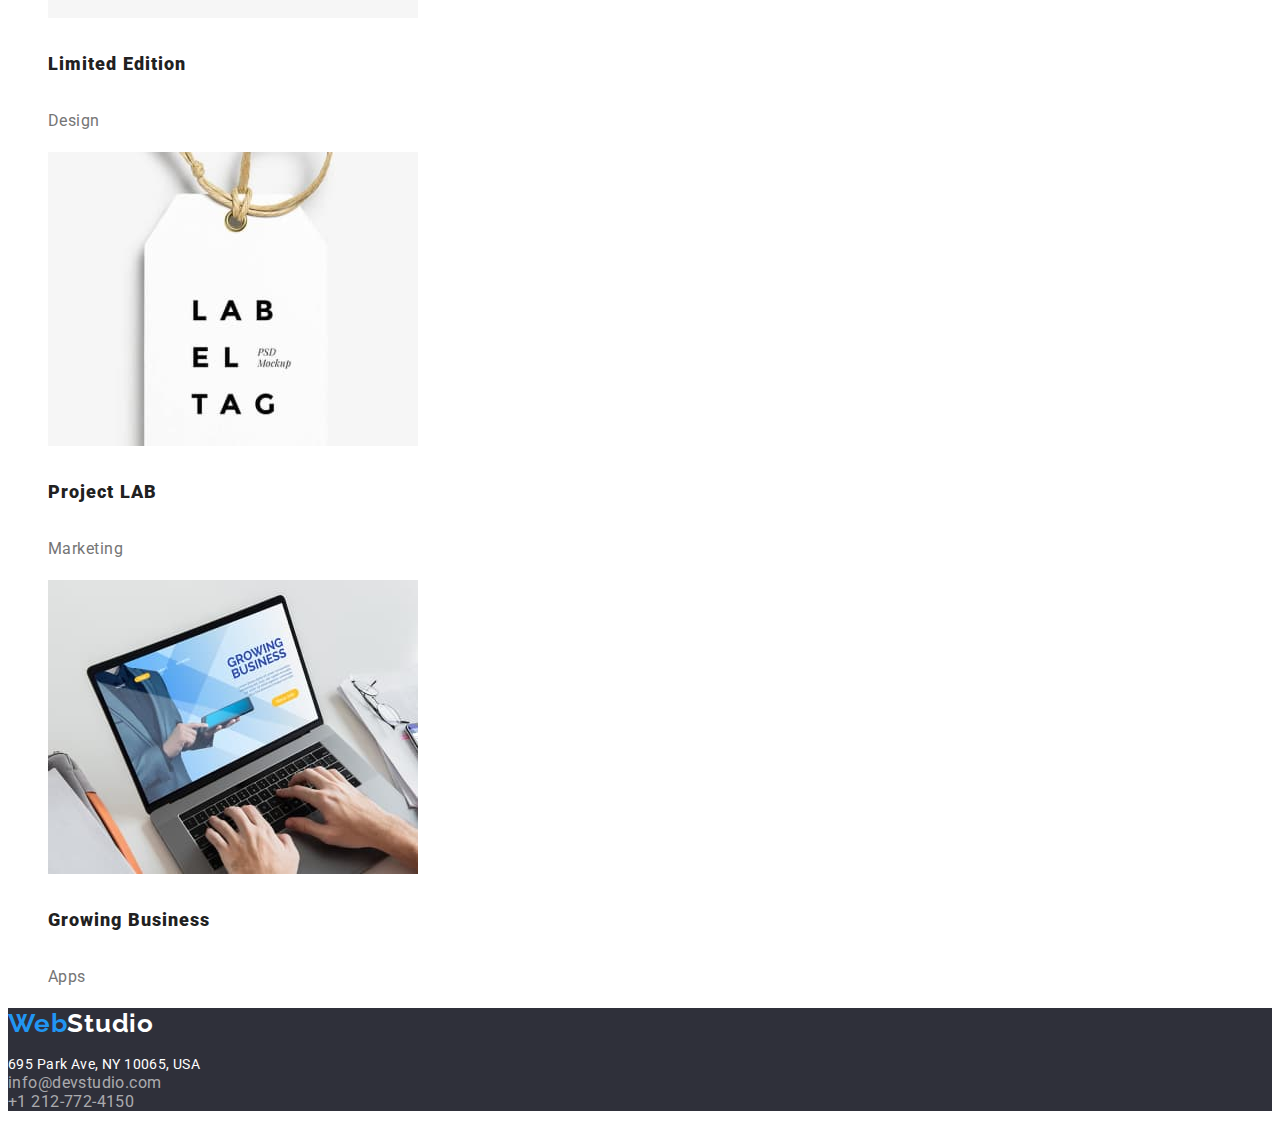
==== commit a9801be3: "Homework done" ====
--- a/portofolio.html
+++ b/portofolio.html
@@ -18,11 +18,11 @@
         <a href="./index.html"><span class="web-logo">Web</span><span class="upper-studio-logo">Studio</span></a>
 
         <nav>
-            <ul>
+            <ul id="navigation">
                 <li><a href="./index.html"><span class="nav-link">Studio</span></a></li>
-                <li><a href="./portofolio.html"><span class="nav-link">Portfolio</span></a>
+                <li><a class="current" href="./portofolio.html"><span>Portfolio</span></a>
                 </li>
-                <li><a href="#"><span class="nav-link">Contacts</span></a></li>
+                <li><a href=" #"><span class="nav-link">Contacts</span></a></li>
             </ul>
         </nav>
 
--- a/css/styles.css
+++ b/css/styles.css
@@ -1,6 +1,12 @@
+:root {
+  --background-hover-button-color: #2196f3;
+  --button-hover-text-color: #fff;
+  --dark-gray-text-color: #212121;
+  --light-gray-text-color: #757575;
+}
+
 body {
   font-family: "Roboto", sans-serif;
-  color: #000;
 }
 
 ul {
@@ -12,7 +18,7 @@
 }
 
 .web-logo {
-  color: #2196f3;
+  color: var(--background-hover-button-color);
   font-family: Raleway;
   font-size: 26px;
   font-weight: 700;
@@ -29,28 +35,41 @@
   letter-spacing: 0.78px;
 }
 
+.current {
+  font-size: 14px;
+  font-weight: 500;
+  line-height: normal;
+  letter-spacing: 0.28px;
+}
+
 .nav-link {
+  font-size: 14px;
+  font-weight: 500;
+  line-height: normal;
+  letter-spacing: 0.28px;
+}
+
+#navigation li a.current {
+  color: var(--background-hover-button-color);
+}
+
+#navigation .nav-link {
   color: #212121;
-  font-family: Roboto;
+}
+
+.contact {
+  color: var(--light-gray-text-color);
   font-size: 14px;
   font-weight: 500;
   line-height: normal;
   letter-spacing: 0.28px;
 }
-.contact {
-  color: #757575;
-  font-family: Roboto;
-  font-size: 14px;
-  font-weight: 500;
-  line-height: normal;
-  letter-spacing: 0.28px;
-}
 
 .nav-link:hover,
+.contact:hover,
 .nav-link:focus,
-.contact:hover,
 .contact:focus {
-  color: #2196f3;
+  color: var(--background-hover-button-color);
 }
 
 .business-solutions-section {
@@ -58,8 +77,7 @@
 }
 
 .business-solution {
-  color: #fff;
-  font-family: Roboto;
+  color: var(--button-hover-text-color);
   text-align: center;
   font-size: 44px;
   font-weight: 900;
@@ -69,27 +87,26 @@
 }
 
 .order-service {
-  color: #fff;
-  text-align: center;
-  font-family: Roboto;
+  color: var(--button-hover-text-color);
+  text-align: center;
   font-size: 16px;
   font-weight: 700;
   line-height: 1.875;
   letter-spacing: 0.96px;
-  background: #2196f3;
+  background: var(--background-hover-button-color);
   cursor: pointer;
+  font-family: inherit;
 }
 
 .order-service:hover,
 .order-service:focus {
   border-radius: 4px;
-  background: #2196f3;
+  background: #188ce8;
   box-shadow: 0px 4px 4px 0px rgba(0, 0, 0, 0.15);
 }
 
 .about-us {
-  color: #212121;
-  font-family: Roboto;
+  color: var(--dark-gray-text-color);
   font-size: 14px;
   font-weight: 700;
   line-height: normal;
@@ -98,8 +115,7 @@
 }
 
 .about-us-text {
-  color: #757575;
-  font-family: Roboto;
+  color: var(--light-gray-text-color);
   font-size: 14px;
   line-height: 1.71429;
   letter-spacing: 0.42px;
@@ -107,18 +123,20 @@
 
 .chapter {
   text-align: center;
-  color: #212121;
-  font-family: Roboto;
+  color: var(--dark-gray-text-color);
   font-size: 36px;
   font-weight: 700;
   line-height: normal;
   letter-spacing: 1.08px;
 }
 
+.our-team-section {
+  background: var(--button-hover-text-color);
+}
+
 .my-name {
   text-align: center;
-  color: #212121;
-  font-family: Roboto;
+  color: var(--dark-gray-text-color);
   font-size: 16px;
   font-weight: 500;
   line-height: normal;
@@ -126,33 +144,32 @@
 }
 
 .my-job {
-  color: #757575;
-  text-align: center;
-  font-family: Roboto;
+  color: var(--light-gray-text-color);
+  text-align: center;
   font-size: 16px;
   line-height: normal;
   letter-spacing: 0.48px;
 }
 
 .filter {
-  color: #212121;
-  text-align: center;
-  font-family: Roboto;
+  color: var(--dark-gray-text-color);
+  text-align: center;
   font-size: 16px;
   font-weight: 500;
   line-height: 1.625;
   letter-spacing: 0.48px;
   cursor: pointer;
-}
-
-.filter:hover {
-  background-color: #2196f3;
-  color: #fff;
+  font-family: inherit;
+}
+
+.filter:hover,
+.filter:focus {
+  background-color: var(--background-hover-button-color);
+  color: var(--button-hover-text-color);
 }
 
 .project {
-  color: #212121;
-  font-family: Roboto;
+  color: var(--dark-gray-text-color);
   font-size: 18px;
   font-weight: 700;
   line-height: 2;
@@ -163,15 +180,14 @@
 .design,
 .apps,
 .marketing {
-  color: #757575;
-  font-family: Roboto;
+  color: var(--light-gray-text-color);
   font-size: 16px;
   line-height: 1.875;
   letter-spacing: 0.48px;
 }
 
 .bottom-studio-logo {
-  color: #fff;
+  color: var(--button-hover-text-color);
   font-family: Raleway;
   font-size: 26px;
   font-weight: 700;
@@ -180,18 +196,17 @@
 }
 
 .location {
-  color: #fff;
-  font-family: Roboto;
-  font-size: 14px;
+  color: var(--button-hover-text-color);
+  font-size: 14px;
+  font-style: normal;
   line-height: normal;
   letter-spacing: 0.42px;
 }
 
 .contact-us {
   color: rgba(255, 255, 255, 0.6);
-  font-family: Roboto;
-  font-size: 14px;
-  line-height: normal;
+  font-style: normal;
+  line-height: 1.14286;
   letter-spacing: 0.42px;
 }
 
